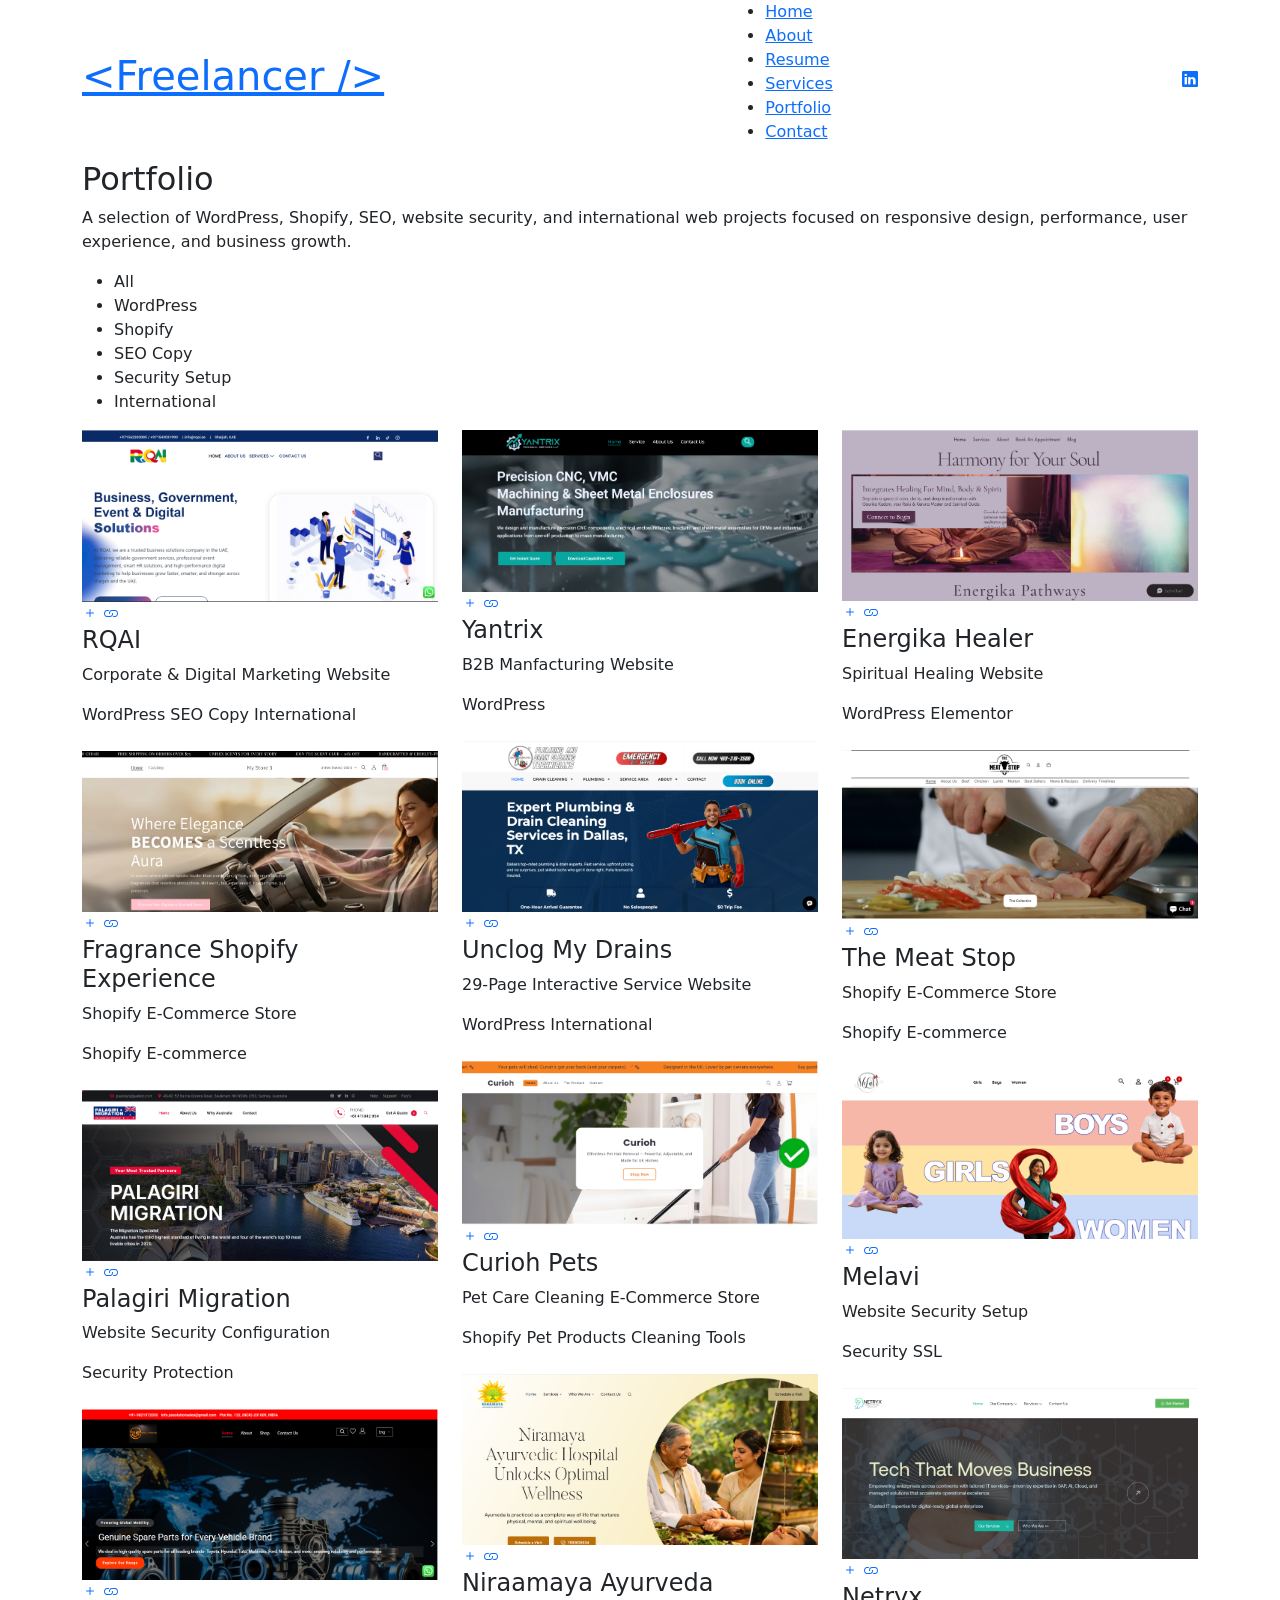
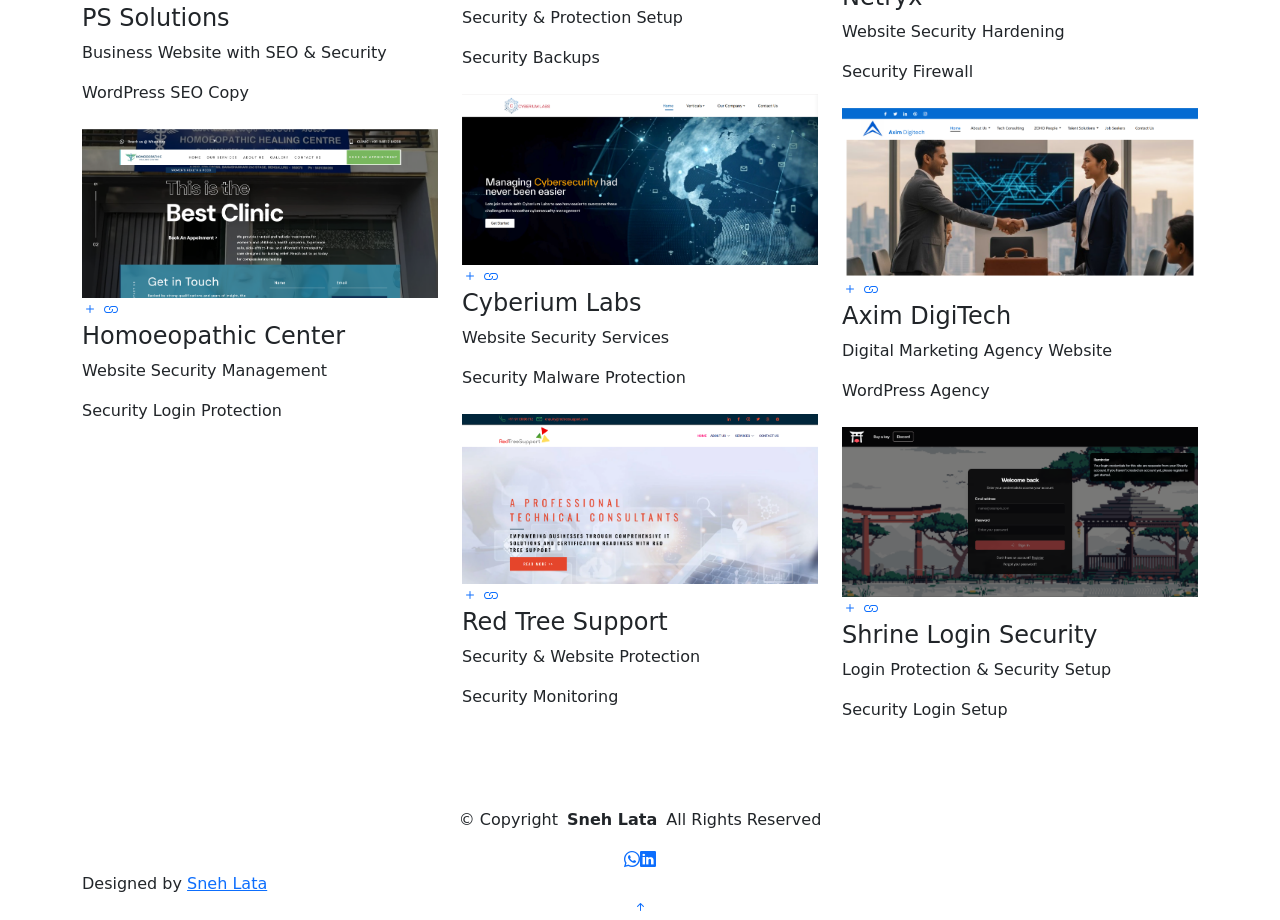
==== portfolio.html @ 59abbbe3 "Update portfolio.html" ====
<!DOCTYPE html>
<html lang="en">


<!-- Mirrored from bootstrapmade.com/content/demo/FolioOne/portfolio.html by HTTrack Website Copier/3.x [XR&CO'2014], Sat, 21 Mar 2026 08:17:39 GMT -->

<head>
  <meta charset="utf-8">
  <meta content="width=device-width, initial-scale=1.0" name="viewport">
  <title>Sneh Lata | Freelancer Web Developer Portfolio</title>
  <meta name="description" content="">
  <meta name="keywords" content="">

  <meta name="robots" content="noindex, nofollow">

  <!-- Favicons -->
  <link href="assets/img/profile/profile.jpeg" rel="icon">
  <link href="assets/img/profile/profile.jpeg" rel="apple-touch-icon">

  <!-- Fonts -->
  <link href="https://fonts.googleapis.com/" rel="preconnect">
  <link href="https://fonts.gstatic.com/" rel="preconnect" crossorigin>
  <link
    href="https://fonts.googleapis.com/css2?family=Roboto:ital,wght@0,100;0,300;0,400;0,500;0,700;0,900;1,100;1,300;1,400;1,500;1,700;1,900&amp;family=Poppins:ital,wght@0,100;0,200;0,300;0,400;0,500;0,600;0,700;0,800;0,900;1,100;1,200;1,300;1,400;1,500;1,600;1,700;1,800;1,900&amp;family=Raleway:ital,wght@0,100;0,200;0,300;0,400;0,500;0,600;0,700;0,800;0,900;1,100;1,200;1,300;1,400;1,500;1,600;1,700;1,800;1,900&amp;display=swap"
    rel="stylesheet">

  <!-- Vendor CSS Files -->
  <link href="./vendors/bootstrap/css/bootstrap.min.css" rel="stylesheet">
  <link href="./vendors/bootstrap-icons/bootstrap-icons.css" rel="stylesheet">
  <link href="./vendors/aos/aos.css" rel="stylesheet">
  <link href="./vendors/swiper/swiper-bundle.min.css" rel="stylesheet">
  <link href="./vendors/glightbox/css/glightbox.min.css" rel="stylesheet">

  <!-- Main CSS File -->
  <link href="assets/css/main.css" rel="stylesheet">

</head>

<body class="portfolio-page">

  <header id="header" class="header d-flex align-items-center light-background sticky-top">
    <div class="container position-relative d-flex align-items-center justify-content-between">

      <a href="#" class="logo d-flex align-items-center me-auto me-xl-0">

        <h1 class="sitename">&lt;Freelancer /&gt;</h1>
      </a>

      <nav id="navmenu" class="navmenu">
        <ul>
          <li><a href="index.html" class="active">Home</a></li>
          <li><a href="about.html">About</a></li>
          <li><a href="resume.html">Resume</a></li>
          <li><a href="services.html">Services</a></li>
          <li><a href="portfolio.html">Portfolio</a></li>

          <li><a href="contact.html">Contact</a></li>
        </ul>
        <i class="mobile-nav-toggle d-xl-none bi bi-list"></i>
      </nav>

      <div class="header-social-links">

        <a href="https://www.linkedin.com/in/sneh-lata959/" target="_blank" class="linkedin"><i
            class="bi bi-linkedin"></i></a>
      </div>

    </div>
  </header>

  <main class="main">

    <!-- Portfolio Section -->
    <section id="portfolio" class="portfolio section">

      <!-- Section Title -->
      <div class="container section-title" data-aos="fade-up">
        <h2>Portfolio</h2>
        <p>A selection of WordPress, Shopify, SEO, website security, and international web projects focused on
          responsive design, performance, user experience, and business growth.</p>
      </div><!-- End Section Title -->

      <div class="container" data-aos="fade-up" data-aos-delay="100">

        <div class="isotope-layout" data-default-filter="*" data-layout="masonry" data-sort="original-order">
          <ul class="portfolio-filters isotope-filters" data-aos="fade-up" data-aos-delay="200">
            <li data-filter="*" class="filter-active">All</li>
            <li data-filter=".filter-wordpress">WordPress</li>
            <li data-filter=".filter-shopify">Shopify</li>
            <li data-filter=".filter-seo">SEO Copy</li>
            <li data-filter=".filter-security">Security Setup</li>
            <li data-filter=".filter-international">International</li>
          </ul><!-- End Portfolio Filters -->

          <div class="row gy-4 isotope-container" data-aos="fade-up" data-aos-delay="300">

            <div class="col-lg-4 col-md-6 portfolio-item isotope-item filter-wordpress filter-seo filter-international">
              <div class="portfolio-card">
                <div class="portfolio-img">
                  <img src="./assets/img/portfolio/rqai.png" alt="RQAI Website" class="img-fluid">
                  <div class="portfolio-overlay">
                    <a href="./assets/img/portfolio/rqai.png" class="glightbox portfolio-lightbox"><i
                        class="bi bi-plus"></i></a>
                    <a href="https://rqai.ae" target="_blank" class="portfolio-details-link"><i
                        class="bi bi-link"></i></a>
                  </div>
                </div>
                <div class="portfolio-info">
                  <h4>RQAI</h4>
                  <p>Corporate & Digital Marketing Website</p>
                  <div class="portfolio-tags">
                    <span>WordPress</span>
                    <span>SEO Copy</span>
                    <span>International</span>
                  </div>
                </div>
              </div>
            </div>

           <div class="col-lg-4 col-md-6 portfolio-item isotope-item filter-wordpress">
              <div class="portfolio-card">
                <div class="portfolio-img">
                  <img src="./assets/img/portfolio/Yantrix.png" alt="Yantrix Website" class="img-fluid">
                  <div class="portfolio-overlay">
                    <a href="./assets/img/portfolio/Yantrix.png" class="glightbox portfolio-lightbox"><i
                        class="bi bi-plus"></i></a>
                    <a href="https://yantrix.net.in" target="_blank" class="portfolio-details-link"><i
                        class="bi bi-link"></i></a>
                  </div>
                </div>
                <div class="portfolio-info">
                  <h4>Yantrix</h4>
                  <p>B2B Manfacturing Website</p>
                  <div class="portfolio-tags">
                    <span>WordPress</span>
                  
                  </div>
                </div>
              </div>
            </div>

      

           

            

            <div class="col-lg-4 col-md-6 portfolio-item isotope-item filter-wordpress">
              <div class="portfolio-card">
                <div class="portfolio-img">
                  <img src="./assets/img/portfolio/energikahealer.png" alt="Energika Healer Website" class="img-fluid">
                  <div class="portfolio-overlay">
                    <a href="./assets/img/portfolio/energikahealer.png" class="glightbox portfolio-lightbox"><i
                        class="bi bi-plus"></i></a>
                    <a href="https://energikahealer.com" target="_blank" class="portfolio-details-link"><i
                        class="bi bi-link"></i></a>
                  </div>
                </div>
                <div class="portfolio-info">
                  <h4>Energika Healer</h4>
                  <p>Spiritual Healing Website</p>
                  <div class="portfolio-tags">
                    <span>WordPress</span>
                    <span>Elementor</span>
                  </div>
                </div>
              </div>
            </div>

                  <div class="col-lg-4 col-md-6 portfolio-item isotope-item filter-wordpress">
              <div class="portfolio-card">
                <div class="portfolio-img">
                  <img src="./assets/img/portfolio/unclogmydrains.png" alt="Unclog My Drains Website" class="img-fluid">
                  <div class="portfolio-overlay">
                    <a href="./assets/img/portfolio/unclogmydrains.png" class="glightbox portfolio-lightbox"><i
                        class="bi bi-plus"></i></a>
                    <a href="https://unclogmydrains.com" target="_blank" class="portfolio-details-link"><i
                        class="bi bi-link"></i></a>
                  </div>
                </div>
                <div class="portfolio-info">
                  <h4>Unclog My Drains</h4>
                  <p>29-Page Interactive Service Website</p>
                  <div class="portfolio-tags">
                    <span>WordPress</span>
                    <span>International</span>
                  </div>
                </div>
              </div>
            </div>

            <div class="col-lg-4 col-md-6 portfolio-item isotope-item filter-shopify">
              <div class="portfolio-card">
                <div class="portfolio-img">
                  <img src="./assets/img/portfolio/themeatstop.png" alt="The Meat Stop Shopify Store" class="img-fluid">
                  <div class="portfolio-overlay">
                    <a href="./assets/img/portfolio/themeatstop.png" class="glightbox portfolio-lightbox"><i
                        class="bi bi-plus"></i></a>
                    <a href="https://www.themeatstop.co.uk/" target="_blank" class="portfolio-details-link"><i
                        class="bi bi-link"></i></a>
                  </div>
                </div>
                <div class="portfolio-info">
                  <h4>The Meat Stop</h4>
                  <p>Shopify E-Commerce Store</p>
                  <div class="portfolio-tags">
                    <span>Shopify</span>
                    <span>E-commerce</span>
                  </div>
                </div>
              </div>
            </div>

            
            <div class="col-lg-4 col-md-6 portfolio-item isotope-item filter-shopify">
              <div class="portfolio-card">
                <div class="portfolio-img">
                  <img src="./assets/img/portfolio/Screenshot 2026-05-10 154050.png" alt="Fragrance Shopify Experience" class="img-fluid">
                  <div class="portfolio-overlay">
                    <a href="./assets/img/portfolio/Screenshot 2026-05-10 154050.png" class="glightbox portfolio-lightbox"><i
                        class="bi bi-plus"></i></a>
                    <a href="air-freshener-shopify.html" class="portfolio-details-link"><i
                        class="bi bi-link"></i></a>
                  </div>
                </div>
                <div class="portfolio-info">
                  <h4>Fragrance Shopify Experience</h4>
                  <p>Shopify E-Commerce Store</p>
                  <div class="portfolio-tags">
                    <span>Shopify</span>
                    <span>E-commerce</span>
                  </div>
                </div>
              </div>
            </div>
            <div class="col-lg-4 col-md-6 portfolio-item isotope-item filter-shopify">
              <div class="portfolio-card">
                <div class="portfolio-img">
                  <img src="./assets/img/portfolio/curiohpets.png" alt="The Meat Stop Shopify Store" class="img-fluid">
                  <div class="portfolio-overlay">
                    <a href="./assets/img/portfolio/curiohpets.png" class="glightbox portfolio-lightbox"><i
                        class="bi bi-plus"></i></a>
                    <a href="https://curiohpets.com/" target="_blank" class="portfolio-details-link"><i
                        class="bi bi-link"></i></a>
                  </div>
                </div>
                <div class="portfolio-info">
                  <h4>Curioh Pets</h4>
                  <p>Pet Care Cleaning E-Commerce Store</p>
                  <div class="portfolio-tags">
                    <span>Shopify</span>
                    <span>Pet Products</span>
                    <span>Cleaning Tools</span>
                  </div>
                </div>
              </div>
            </div>

            <div class="col-lg-4 col-md-6 portfolio-item isotope-item filter-security">
              <div class="portfolio-card">
                <div class="portfolio-img">
                  <img src="./assets/img/portfolio/melavi.png" alt="Melavi Security Setup" class="img-fluid">
                  <div class="portfolio-overlay">
                    <a href="./assets/img/portfolio/melavi.png" class="glightbox portfolio-lightbox"><i
                        class="bi bi-plus"></i></a>
                    <a href="https://melavi.in" target="_blank" class="portfolio-details-link"><i
                        class="bi bi-link"></i></a>
                  </div>
                </div>
                <div class="portfolio-info">
                  <h4>Melavi</h4>
                  <p>Website Security Setup</p>
                  <div class="portfolio-tags">
                    <span>Security</span>
                    <span>SSL</span>
                  </div>
                </div>
              </div>
            </div>

            <div class="col-lg-4 col-md-6 portfolio-item isotope-item filter-security">
              <div class="portfolio-card">
                <div class="portfolio-img">
                  <img src="./assets/img/portfolio/palagirimigration.png" alt="Palagiri Migration Security Setup"
                    class="img-fluid">
                  <div class="portfolio-overlay">
                    <a href="./assets/img/portfolio/palagirimigration.png" class="glightbox portfolio-lightbox"><i
                        class="bi bi-plus"></i></a>
                    <a href="https://palagirimigration.com" target="_blank" class="portfolio-details-link"><i
                        class="bi bi-link"></i></a>
                  </div>
                </div>
                <div class="portfolio-info">
                  <h4>Palagiri Migration</h4>
                  <p>Website Security Configuration</p>
                  <div class="portfolio-tags">
                    <span>Security</span>
                    <span>Protection</span>
                  </div>
                </div>
              </div>
            </div>

            <div class="col-lg-4 col-md-6 portfolio-item isotope-item filter-security">
              <div class="portfolio-card">
                <div class="portfolio-img">
                  <img src="./assets/img/portfolio/niraamayaayurveda.png" alt="Niraamaya Ayurveda Security Setup"
                    class="img-fluid">
                  <div class="portfolio-overlay">
                    <a href="./assets/img/portfolio/niraamayaayurveda.png" class="glightbox portfolio-lightbox"><i
                        class="bi bi-plus"></i></a>
                    <a href="https://niraamayaayurveda.com" target="_blank" class="portfolio-details-link"><i
                        class="bi bi-link"></i></a>
                  </div>
                </div>
                <div class="portfolio-info">
                  <h4>Niraamaya Ayurveda</h4>
                  <p>Security & Protection Setup</p>
                  <div class="portfolio-tags">
                    <span>Security</span>
                    <span>Backups</span>
                  </div>
                </div>
              </div>
            </div>

            <div class="col-lg-4 col-md-6 portfolio-item isotope-item filter-security">
              <div class="portfolio-card">
                <div class="portfolio-img">
                  <img src="./assets/img/portfolio/netryx.png" alt="Netryx Security Setup" class="img-fluid">
                  <div class="portfolio-overlay">
                    <a href="./assets/img/portfolio/netryx.png" class="glightbox portfolio-lightbox"><i
                        class="bi bi-plus"></i></a>
                    <a href="https://netryx.io" target="_blank" class="portfolio-details-link"><i
                        class="bi bi-link"></i></a>
                  </div>
                </div>
                <div class="portfolio-info">
                  <h4>Netryx</h4>
                  <p>Website Security Hardening</p>
                  <div class="portfolio-tags">
                    <span>Security</span>
                    <span>Firewall</span>
                  </div>
                </div>
              </div>
            </div>

             <div class="col-lg-4 col-md-6 portfolio-item isotope-item filter-wordpress filter-seo">
              <div class="portfolio-card">
                <div class="portfolio-img">
                  <img src="./assets/img/portfolio/pssolutionsss.png" alt="PS Solutions Website" class="img-fluid">
                  <div class="portfolio-overlay">
                    <a href="./assets/img/portfolio/pssolutionsss.png" class="glightbox portfolio-lightbox"><i
                        class="bi bi-plus"></i></a>
                    <a href="https://pssolutionsss.com" target="_blank" class="portfolio-details-link"><i
                        class="bi bi-link"></i></a>
                  </div>
                </div>
                <div class="portfolio-info">
                  <h4>PS Solutions</h4>
                  <p>Business Website with SEO & Security</p>
                  <div class="portfolio-tags">
                    <span>WordPress</span>
                    <span>SEO Copy</span>
                  </div>
                </div>
              </div>
            </div>

            <div class="col-lg-4 col-md-6 portfolio-item isotope-item filter-security">
              <div class="portfolio-card">
                <div class="portfolio-img">
                  <img src="./assets/img/portfolio/cyberiumlabs.png" alt="Cyberium Labs Security Setup"
                    class="img-fluid">
                  <div class="portfolio-overlay">
                    <a href="./assets/img/portfolio/cyberiumlabs.png" class="glightbox portfolio-lightbox"><i
                        class="bi bi-plus"></i></a>
                    <a href="https://cyberiumlabs.com" target="_blank" class="portfolio-details-link"><i
                        class="bi bi-link"></i></a>
                  </div>
                </div>
                <div class="portfolio-info">
                  <h4>Cyberium Labs</h4>
                  <p>Website Security Services</p>
                  <div class="portfolio-tags">
                    <span>Security</span>
                    <span>Malware Protection</span>
                  </div>
                </div>
              </div>
            </div>

            <div class="col-lg-4 col-md-6 portfolio-item isotope-item filter-wordpress">
              <div class="portfolio-card">
                <div class="portfolio-img">
                  <img src="./assets/img/portfolio/aximdigitech.png" alt="Axim DigiTech Website" class="img-fluid">
                  <div class="portfolio-overlay">
                    <a href="./assets/img/portfolio/aximdigitech.png" class="glightbox portfolio-lightbox"><i
                        class="bi bi-plus"></i></a>
                    <a href="https://aximdigitech.com" target="_blank" class="portfolio-details-link"><i
                        class="bi bi-link"></i></a>
                  </div>
                </div>
                <div class="portfolio-info">
                  <h4>Axim DigiTech</h4>
                  <p>Digital Marketing Agency Website</p>
                  <div class="portfolio-tags">
                    <span>WordPress</span>
                    <span>Agency</span>
                  </div>
                </div>
              </div>
            </div>

            <div class="col-lg-4 col-md-6 portfolio-item isotope-item filter-security">
              <div class="portfolio-card">
                <div class="portfolio-img">
                  <img src="./assets/img/portfolio/homoeopathiccenter.png" alt="Homoeopathic Center Security Setup"
                    class="img-fluid">
                  <div class="portfolio-overlay">
                    <a href="./assets/img/portfolio/homoeopathiccenter.png" class="glightbox portfolio-lightbox"><i
                        class="bi bi-plus"></i></a>
                    <a href="https://homoeopathiccenter.com" target="_blank" class="portfolio-details-link"><i
                        class="bi bi-link"></i></a>
                  </div>
                </div>
                <div class="portfolio-info">
                  <h4>Homoeopathic Center</h4>
                  <p>Website Security Management</p>
                  <div class="portfolio-tags">
                    <span>Security</span>
                    <span>Login Protection</span>
                  </div>
                </div>
              </div>
            </div>

            <div class="col-lg-4 col-md-6 portfolio-item isotope-item filter-security">
              <div class="portfolio-card">
                <div class="portfolio-img">
                  <img src="./assets/img/portfolio/httpsredtreesupport.png" alt="Red Tree Support Security Setup"
                    class="img-fluid">
                  <div class="portfolio-overlay">
                    <a href="./assets/img/portfolio/httpsredtreesupport.png" class="glightbox portfolio-lightbox"><i
                        class="bi bi-plus"></i></a>
                    <a href="https://redtreesupport.com" target="_blank" class="portfolio-details-link"><i
                        class="bi bi-link"></i></a>
                  </div>
                </div>
                <div class="portfolio-info">
                  <h4>Red Tree Support</h4>
                  <p>Security & Website Protection</p>
                  <div class="portfolio-tags">
                    <span>Security</span>
                    <span>Monitoring</span>
                  </div>
                </div>
              </div>
            </div>

            <div class="col-lg-4 col-md-6 portfolio-item isotope-item filter-security">
              <div class="portfolio-card">
                <div class="portfolio-img">
                  <img src="./assets/img/portfolio/httpsapp.shrine.iologin.png" alt="Shrine Login Security Project"
                    class="img-fluid">
                  <div class="portfolio-overlay">
                    <a href="./assets/img/portfolio/httpsapp.shrine.iologin.png" class="glightbox portfolio-lightbox"><i
                        class="bi bi-plus"></i></a>
                    <a href="javascript:void(0)" class="portfolio-details-link"><i class="bi bi-link"></i></a>
                  </div>
                </div>
                <div class="portfolio-info">
                  <h4>Shrine Login Security</h4>
                  <p>Login Protection & Security Setup</p>
                  <div class="portfolio-tags">
                    <span>Security</span>
                    <span>Login Setup</span>
                  </div>
                </div>
              </div>
            </div>

          </div><!-- End Portfolio Items Container -->

        </div>

        <div class="text-center mt-5" data-aos="fade-up" data-aos-delay="400">
          <a href="javascript:void(0)" class="btn btn-primary">Featured Client Projects</a>
        </div>

      </div>

    </section><!-- /Portfolio Section -->

  

  </main>

    <!-- Preloader -->
  <div id="preloader"></div> 

  <footer id="footer" class="footer">

    <div class="container">
      <div class="copyright text-center">
        <p>© <span>Copyright</span> <strong class="px-1 sitename">Sneh Lata</strong> <span>All Rights Reserved</span>
        </p>
      </div>

      <div class="social-links d-flex justify-content-center">
        <a href="https://wa.me/917597011821" target="_blank" rel="noopener noreferrer">
          <i class="bi bi-whatsapp"></i>
        </a>
        <a href="https://www.linkedin.com/in/sneh-lata959/" target="_blank"><i class="bi bi-linkedin"></i></a>
      </div>

      <div class="credits">
        Designed by <a href="#">Sneh Lata</a>
      </div>
    </div>

  </footer>

  <!-- Scroll Top -->
  <a href="#" id="scroll-top" class="scroll-top d-flex align-items-center justify-content-center"><i
      class="bi bi-arrow-up-short"></i></a>

  

  <script id="sjg3x2">
    const currentPage = window.location.pathname.split("/").pop();

    const navLinks = document.querySelectorAll("#navmenu ul li a");

    navLinks.forEach(link => {
      const linkPage = link.getAttribute("href");

      if (linkPage === currentPage) {
        link.classList.add("active");
      } else {
        link.classList.remove("active");
      }
    });
  </script>

  <!-- Vendor JS Files -->
  <script src="./vendors/bootstrap/js/bootstrap.bundle.min.js"></script>
  <script src="./vendors/php-email-form/validate.js"></script>
  <script src="./vendors/aos/aos.js"></script>
  <script src="./vendors/typed.js/typed.umd.js"></script>
  <script src="./vendors/waypoints/noframework.waypoints.js"></script>
  <script src="./vendors/purecounter/purecounter_vanilla.js"></script>
  <script src="./vendors/swiper/swiper-bundle.min.js"></script>
  <script src="./vendors/imagesloaded/imagesloaded.pkgd.min.js"></script>
  <script src="./vendors/isotope-layout/isotope.pkgd.min.js"></script>
  <script src="./vendors/glightbox/js/glightbox.min.js"></script>

  <!-- Main JS File -->
  <script src="assets/js/main.js"></script>

  <script defer src="https://static.cloudflareinsights.com/beacon.min.js/v8c78df7c7c0f484497ecbca7046644da1771523124516"
    integrity="sha512-8DS7rgIrAmghBFwoOTujcf6D9rXvH8xm8JQ1Ja01h9QX8EzXldiszufYa4IFfKdLUKTTrnSFXLDkUEOTrZQ8Qg=="
    data-cf-beacon='{"version":"2024.11.0","token":"68c5ca450bae485a842ff76066d69420","server_timing":{"name":{"cfCacheStatus":true,"cfEdge":true,"cfExtPri":true,"cfL4":true,"cfOrigin":true,"cfSpeedBrain":true},"location_startswith":null}}'
    crossorigin="anonymous"></script>
</body>


<!-- Mirrored from bootstrapmade.com/content/demo/FolioOne/portfolio.html by HTTrack Website Copier/3.x [XR&CO'2014], Sat, 21 Mar 2026 08:17:42 GMT -->

</html>
---- assets/css/main.css ----
/**
* Template Name: FolioOne
* Template URL: https://bootstrapmade.com/folioone-bootstrap-portfolio-website-template/
* Updated: Aug 23 2025 with Bootstrap v5.3.7
* Author: BootstrapMade.com
* License: https://bootstrapmade.com/license/
*/

/*--------------------------------------------------------------
# Font & Color Variables
# Help: https://bootstrapmade.com/color-system/
--------------------------------------------------------------*/
/* Fonts */
:root {
  --default-font: "Roboto",  system-ui, -apple-system, "Segoe UI", Roboto, "Helvetica Neue", Arial, "Noto Sans", "Liberation Sans", sans-serif, "Apple Color Emoji", "Segoe UI Emoji", "Segoe UI Symbol", "Noto Color Emoji";
  --heading-font: "Raleway",  sans-serif;
  --nav-font: "Poppins",  sans-serif;
}

/* Global Colors - The following color variables are used throughout the website. Updating them here will change the color scheme of the entire website */
:root { 
  --background-color: #101a20; /* Background color for the entire website, including individual sections */
  --default-color: #e7f2f7; /* Default color used for the majority of the text content across the entire website */
  --heading-color: #ffffff; /* Color for headings, subheadings and title throughout the website */
  --accent-color: #1387c1; /* Accent color that represents your brand on the website. It's used for buttons, links, and other elements that need to stand out */
  --surface-color: #141f26; /* The surface color is used as a background of boxed elements within sections, such as cards, icon boxes, or other elements that require a visual separation from the global background. */
  --contrast-color: #ffffff; /* Contrast color for text, ensuring readability against backgrounds of accent, heading, or default colors. */
}

/* Nav Menu Colors - The following color variables are used specifically for the navigation menu. They are separate from the global colors to allow for more customization options */
:root {
  --nav-color: #ffffff;  /* The default color of the main navmenu links */
  --nav-hover-color: #1387c1; /* Applied to main navmenu links when they are hovered over or active */
  --nav-mobile-background-color: #213642; /* Used as the background color for mobile navigation menu */
  --nav-dropdown-background-color: #051117; /* Used as the background color for dropdown items that appear when hovering over primary navigation items */
  --nav-dropdown-color: #e7f2f7; /* Used for navigation links of the dropdown items in the navigation menu. */
  --nav-dropdown-hover-color: #1387c1; /* Similar to --nav-hover-color, this color is applied to dropdown navigation links when they are hovered over. */
}

/* Color Presets - These classes override global colors when applied to any section or element, providing reuse of the sam color scheme. */

.light-background {
  --background-color: #142027;
  --surface-color: #325264;
}

.dark-background {
  --background-color: #0b1419;
  --default-color: #ffffff;
  --heading-color: #ffffff;
  --surface-color: #252525;
  --contrast-color: #ffffff;
}

/* Smooth scroll */
:root {
  scroll-behavior: smooth;
}

/*--------------------------------------------------------------
# General Styling & Shared Classes
--------------------------------------------------------------*/
body {
  color: var(--default-color);
  background-color: var(--background-color);
  font-family: var(--default-font);
}

a {
  color: var(--accent-color);
  text-decoration: none;
  transition: 0.3s;
}

a:hover {
  color: color-mix(in srgb, var(--accent-color), transparent 25%);
  text-decoration: none;
}

h1,
h2,
h3,
h4,
h5,
h6 {
  color: var(--heading-color);
  font-family: var(--heading-font);
}

/* PHP Email Form Messages
------------------------------*/
.php-email-form .error-message {
  display: none;
  background: #df1529;
  color: #ffffff;
  text-align: left;
  padding: 15px;
  margin-bottom: 24px;
  font-weight: 600;
}

.php-email-form .sent-message {
  display: none;
  color: #ffffff;
  background: #059652;
  text-align: center;
  padding: 15px;
  margin-bottom: 24px;
  font-weight: 600;
}

.php-email-form .loading {
  display: none;
  background: var(--surface-color);
  text-align: center;
  padding: 15px;
  margin-bottom: 24px;
}

.php-email-form .loading:before {
  content: "";
  display: inline-block;
  border-radius: 50%;
  width: 24px;
  height: 24px;
  margin: 0 10px -6px 0;
  border: 3px solid var(--accent-color);
  border-top-color: var(--surface-color);
  animation: php-email-form-loading 1s linear infinite;
}

@keyframes php-email-form-loading {
  0% {
    transform: rotate(0deg);
  }

  100% {
    transform: rotate(360deg);
  }
}

/*--------------------------------------------------------------
# Global Header
--------------------------------------------------------------*/
.header {
  --background-color: rgba(255, 255, 255, 0);
  color: var(--default-color);
  background-color: var(--background-color);
  padding: 15px 0;
  transition: all 0.5s;
  z-index: 997;
  border-bottom: 1px solid color-mix(in srgb, var(--default-color), transparent 92%);
}

.header .logo {
  line-height: 1;
}

.header .logo img {
  max-height: 36px;
  margin-right: 8px;
}

.header .logo h1 {
  font-size: 32px;
  margin: 0;
  font-weight: 400;
  color: var(--heading-color);
}

.header .header-social-links {
  padding-right: 15px;
}

.header .header-social-links a {
  color: color-mix(in srgb, var(--default-color), transparent 40%);
  padding-left: 6px;
  display: inline-block;
  transition: 0.3s;
  font-size: 16px;
}

.header .header-social-links a:hover {
  color: var(--default-color);
}

.header .header-social-links a i {
  line-height: 0px;
}

@media (max-width: 1200px) {
  .header .logo {
    order: 1;
  }

  .header .header-social-links {
    order: 2;
  }

  .header .navmenu {
    order: 3;
  }
}

/* Global Header on Scroll
------------------------------*/
.scrolled .header {
  --background-color: rgba(16, 26, 32, 0.9);
}

/*--------------------------------------------------------------
# Navigation Menu
--------------------------------------------------------------*/
/* Desktop Navigation */
@media (min-width: 1200px) {
  .navmenu {
    padding: 0;
  }

  .navmenu ul {
    margin: 0;
    padding: 0;
    display: flex;
    list-style: none;
    align-items: center;
  }

  .navmenu li {
    position: relative;
  }

  .navmenu>ul>li {
    white-space: nowrap;
    padding: 15px 28px 15px 0;
  }

  .navmenu>ul>li:last-child {
    padding-right: 0;
  }

  .navmenu a,
  .navmenu a:focus {
    color: var(--nav-color);
    font-size: 15px;
    padding: 0 2px;
    font-family: var(--nav-font);
    font-weight: 400;
    display: flex;
    align-items: center;
    justify-content: space-between;
    white-space: nowrap;
    transition: 0.3s;
    position: relative;
  }

  .navmenu a i,
  .navmenu a:focus i {
    font-size: 12px;
    line-height: 0;
    margin-left: 5px;
    transition: 0.3s;
  }

  .navmenu>ul>li>a:before {
    content: "";
    position: absolute;
    height: 2px;
    bottom: -6px;
    left: 0;
    background-color: var(--nav-hover-color);
    visibility: hidden;
    width: 0px;
    transition: all 0.3s ease-in-out 0s;
  }

  .navmenu a:hover:before,
  .navmenu li:hover>a:before,
  .navmenu .active:before {
    visibility: visible;
    width: 25px;
  }

  .navmenu li:hover>a,
  .navmenu .active,
  .navmenu .active:focus {
    color: var(--nav-hover-color);
  }

  .navmenu .dropdown ul {
    margin: 0;
    padding: 10px 0;
    background: var(--nav-dropdown-background-color);
    display: block;
    position: absolute;
    visibility: hidden;
    left: -5px;
    top: 130%;
    opacity: 0;
    transition: 0.3s;
    border-radius: 4px;
    z-index: 99;
    box-shadow: 0px 0px 30px rgba(0, 0, 0, 0.1);
  }

  .navmenu .dropdown ul li {
    min-width: 200px;
  }

  .navmenu .dropdown ul a {
    padding: 10px 20px;
    font-size: 15px;
    text-transform: none;
    color: var(--nav-dropdown-color);
  }

  .navmenu .dropdown ul a i {
    font-size: 12px;
  }

  .navmenu .dropdown ul a:hover,
  .navmenu .dropdown ul .active:hover,
  .navmenu .dropdown ul li:hover>a {
    color: var(--nav-dropdown-hover-color);
  }

  .navmenu .dropdown:hover>ul {
    opacity: 1;
    top: 100%;
    visibility: visible;
  }

  .navmenu .dropdown .dropdown ul {
    top: 0;
    left: -90%;
    visibility: hidden;
  }

  .navmenu .dropdown .dropdown:hover>ul {
    opacity: 1;
    top: 0;
    left: -100%;
    visibility: visible;
  }
}

/* Mobile Navigation */
@media (max-width: 1199px) {
  .mobile-nav-toggle {
    color: var(--nav-color);
    font-size: 28px;
    line-height: 0;
    margin-right: 10px;
    cursor: pointer;
    transition: color 0.3s;
  }

  .navmenu {
    padding: 0;
    z-index: 9997;
  }

  .navmenu ul {
    display: none;
    list-style: none;
    position: absolute;
    inset: 60px 20px 20px 20px;
    padding: 10px 0;
    margin: 0;
    border-radius: 6px;
    background-color: var(--nav-mobile-background-color);
    border: 1px solid color-mix(in srgb, var(--default-color), transparent 90%);
    box-shadow: none;
    overflow-y: auto;
    transition: 0.3s;
    z-index: 9998;
  }

  .navmenu a,
  .navmenu a:focus {
    color: var(--nav-dropdown-color);
    padding: 10px 20px;
    font-family: var(--nav-font);
    font-size: 17px;
    font-weight: 500;
    display: flex;
    align-items: center;
    justify-content: space-between;
    white-space: nowrap;
    transition: 0.3s;
  }

  .navmenu a i,
  .navmenu a:focus i {
    font-size: 12px;
    line-height: 0;
    margin-left: 5px;
    width: 30px;
    height: 30px;
    display: flex;
    align-items: center;
    justify-content: center;
    border-radius: 50%;
    transition: 0.3s;
    background-color: color-mix(in srgb, var(--accent-color), transparent 90%);
  }

  .navmenu a i:hover,
  .navmenu a:focus i:hover {
    background-color: var(--accent-color);
    color: var(--contrast-color);
  }

  .navmenu a:hover,
  .navmenu .active,
  .navmenu .active:focus {
    color: var(--nav-dropdown-hover-color);
  }

  .navmenu .active i,
  .navmenu .active:focus i {
    background-color: var(--accent-color);
    color: var(--contrast-color);
    transform: rotate(180deg);
  }

  .navmenu .dropdown ul {
    position: static;
    display: none;
    z-index: 99;
    padding: 10px 0;
    margin: 10px 20px;
    background-color: var(--nav-dropdown-background-color);
    transition: all 0.5s ease-in-out;
  }

  .navmenu .dropdown ul ul {
    background-color: rgba(33, 37, 41, 0.1);
  }

  .navmenu .dropdown>.dropdown-active {
    display: block;
    background-color: rgba(33, 37, 41, 0.03);
  }

  .mobile-nav-active {
    overflow: hidden;
  }

  .mobile-nav-active .mobile-nav-toggle {
    color: #fff;
    position: absolute;
    font-size: 32px;
    top: 15px;
    right: 15px;
    margin-right: 0;
    z-index: 9999;
  }

  .mobile-nav-active .navmenu {
    position: fixed;
    overflow: hidden;
    inset: 0;
    background: rgba(33, 37, 41, 0.8);
    transition: 0.3s;
  }

  .mobile-nav-active .navmenu>ul {
    display: block;
  }
}

/*--------------------------------------------------------------
# Global Footer
--------------------------------------------------------------*/
.footer {
  color: var(--default-color);
  background-color: var(--background-color);
  font-size: 14px;
  padding: 40px 0;
  position: relative;
  border-top: 1px solid color-mix(in srgb, var(--default-color), transparent 92%);
}

.footer .copyright p {
  margin-bottom: 0;
}

.footer .social-links {
  margin-top: 20px;
}

.footer .social-links a {
  display: flex;
  align-items: center;
  justify-content: center;
  width: 40px;
  height: 40px;
  border-radius: 50%;
  border: 1px solid color-mix(in srgb, var(--default-color), transparent 50%);
  font-size: 16px;
  color: color-mix(in srgb, var(--default-color), transparent 50%);
  margin: 0 5px;
  transition: 0.3s;
}

.footer .social-links a:hover {
  color: var(--accent-color);
  border-color: var(--accent-color);
}

.footer .credits {
  margin-top: 10px;
  font-size: 13px;
  text-align: center;
}

/*--------------------------------------------------------------
# Preloader
--------------------------------------------------------------*/
#preloader {
  position: fixed;
  inset: 0;
  z-index: 9999;
  overflow: hidden;
  background-color: var(--background-color);
  transition: all 0.6s ease-out;
  width: 100%;
  height: 100vh;
}

#preloader:before,
#preloader:after {
  content: "";
  position: absolute;
  border: 4px solid var(--accent-color);
  border-radius: 50%;
  animation: animate-preloader 2s cubic-bezier(0, 0.2, 0.8, 1) infinite;
}

#preloader:after {
  animation-delay: -0.5s;
}

@keyframes animate-preloader {
  0% {
    width: 10px;
    height: 10px;
    top: calc(50% - 5px);
    left: calc(50% - 5px);
    opacity: 1;
  }

  100% {
    width: 72px;
    height: 72px;
    top: calc(50% - 36px);
    left: calc(50% - 36px);
    opacity: 0;
  }
}

/*--------------------------------------------------------------
# Scroll Top Button
--------------------------------------------------------------*/
.scroll-top {
  position: fixed;
  visibility: hidden;
  opacity: 0;
  right: 15px;
  bottom: -15px;
  z-index: 99999;
  background-color: var(--accent-color);
  width: 44px;
  height: 44px;
  border-radius: 50px;
  transition: all 0.4s;
}

.scroll-top i {
  font-size: 24px;
  color: var(--contrast-color);
  line-height: 0;
}

.scroll-top:hover {
  background-color: color-mix(in srgb, var(--accent-color), transparent 20%);
  color: var(--contrast-color);
}

.scroll-top.active {
  visibility: visible;
  opacity: 1;
  bottom: 15px;
}

/*--------------------------------------------------------------
# Disable aos animation delay on mobile devices
--------------------------------------------------------------*/
@media screen and (max-width: 768px) {
  [data-aos-delay] {
    transition-delay: 0 !important;
  }
}

/*--------------------------------------------------------------
# Global Page Titles & Breadcrumbs
--------------------------------------------------------------*/
.page-title {
  color: var(--default-color);
  background-color: var(--background-color);
  position: relative;
}

.page-title .heading {
  padding: 80px 0;
  border-top: 1px solid color-mix(in srgb, var(--default-color), transparent 90%);
}

.page-title .heading h1 {
  font-size: 38px;
  font-weight: 700;
}

.page-title nav {
  background-color: color-mix(in srgb, var(--default-color), transparent 96%);
  padding: 20px 0;
}

.page-title nav ol {
  display: flex;
  flex-wrap: wrap;
  list-style: none;
  padding: 0;
  margin: 0;
  font-size: 16px;
  font-weight: 400;
}

.page-title nav ol li+li {
  padding-left: 10px;
}

.page-title nav ol li+li::before {
  content: "/";
  display: inline-block;
  padding-right: 10px;
  color: color-mix(in srgb, var(--default-color), transparent 70%);
}

/*--------------------------------------------------------------
# Global Sections
--------------------------------------------------------------*/
section,
.section {
  color: var(--default-color);
  background-color: var(--background-color);
  padding: 60px 0;
  scroll-margin-top: 100px;
  overflow: clip;
}

@media (max-width: 1199px) {

  section,
  .section {
    scroll-margin-top: 66px;
  }
}

/*--------------------------------------------------------------
# Global Section Titles
--------------------------------------------------------------*/
.section-title {
  text-align: center;
  padding-bottom: 60px;
  position: relative;
}

.section-title h2 {
  font-size: 3.5rem;
  font-weight: 400;
  line-height: 1.2;
  color: var(--heading-color);
  margin-bottom: 1.5rem;
  letter-spacing: -1px;
}

@media (max-width: 768px) {
  .section-title h2 {
    font-size: 2.5rem;
  }
}

.section-title p {
  font-size: 1.125rem;
  line-height: 1.8;
  color: color-mix(in srgb, var(--default-color), transparent 25%);
  max-width: 900px;
  margin: 0 auto;
  text-wrap: balance;
}

/*--------------------------------------------------------------
# Hero Section
--------------------------------------------------------------*/
.hero {
  padding: 80px 0;
  min-height: 100vh;
  display: flex;
  align-items: center;
}

.hero .hero-content h1 {
  font-size: 3.5rem;
  font-weight: 700;
  margin-bottom: 1rem;
  line-height: 1.2;
}

.hero .hero-content h1 .highlight {
  color: var(--accent-color);
  position: relative;
}

.hero .hero-content h1 .highlight::after {
  content: "";
  position: absolute;
  bottom: 0;
  left: 0;
  width: 100%;
  height: 3px;
  background: linear-gradient(90deg, var(--accent-color), color-mix(in srgb, var(--accent-color), transparent 50%));
  border-radius: 2px;
}

@media (max-width: 768px) {
  .hero .hero-content h1 {
    font-size: 2.5rem;
  }
}

.hero .hero-content h2 {
  font-size: 1.5rem;
  font-weight: 400;
  margin-bottom: 2rem;
  color: color-mix(in srgb, var(--default-color), transparent 20%);
}

.hero .hero-content h2 .typed {
  color: var(--accent-color);
  font-weight: 600;
}

@media (max-width: 768px) {
  .hero .hero-content h2 {
    font-size: 1.25rem;
  }
}

.hero .hero-content p {
  font-size: 1.1rem;
  line-height: 1.6;
  margin-bottom: 2.5rem;
  color: color-mix(in srgb, var(--default-color), transparent 30%);
}

.hero .hero-actions {
  display: flex;
  gap: 1rem;
  margin-bottom: 3rem;
}

.hero .hero-actions .btn {
  padding: 12px 30px;
  border-radius: 50px;
  font-weight: 600;
  text-decoration: none;
  transition: all 0.3s ease;
  border: 2px solid;
}

.hero .hero-actions .btn.btn-primary {
  background: var(--accent-color);
  color: var(--contrast-color);
  border-color: var(--accent-color);
}

.hero .hero-actions .btn.btn-primary:hover {
  background: color-mix(in srgb, var(--accent-color), black 15%);
  border-color: color-mix(in srgb, var(--accent-color), black 15%);
  transform: translateY(-2px);
}

.hero .hero-actions .btn.btn-outline {
  background: transparent;
  color: var(--accent-color);
  border-color: var(--accent-color);
}

.hero .hero-actions .btn.btn-outline:hover {
  transform: translateY(-2px);
}

@media (max-width: 576px) {
  .hero .hero-actions {
    flex-direction: column;
  }

  .hero .hero-actions .btn {
    text-align: center;
  }
}

.hero .social-links {
  display: flex;
  gap: 1rem;
}

.hero .social-links a {
  width: 45px;
  height: 45px;
  background: var(--surface-color);
  border-radius: 50%;
  display: flex;
  align-items: center;
  justify-content: center;
  color: var(--default-color);
  font-size: 1.2rem;
  transition: all 0.3s ease;
}

.hero .social-links a:hover {
  background: var(--accent-color);
  color: var(--contrast-color);
  transform: translateY(-3px);
  box-shadow: 0 8px 25px color-mix(in srgb, var(--accent-color), transparent 70%);
}

.hero .hero-image {
  position: relative;
}

.hero .hero-image .image-wrapper {
  position: relative;
  max-width: 450px;
  margin: 0 auto;
}

.hero .hero-image .image-wrapper img {
  border-radius: 20px;
  box-shadow: 0 5px 15px color-mix(in srgb, var(--default-color), transparent 95%);
  transition: transform 0.3s ease;
}

.hero .hero-image .image-wrapper img:hover {
  transform: scale(1.02);
}

.hero .hero-image .floating-elements {
  position: absolute;
  top: 0;
  left: 0;
  right: 0;
  bottom: 0;
  pointer-events: none;
}

.hero .hero-image .floating-elements .floating-card {
  position: absolute;
  background: var(--surface-color);
  padding: 15px 20px;
  border-radius: 15px;
  box-shadow: 0 10px 30px color-mix(in srgb, var(--default-color), transparent 90%);
  display: flex;
  align-items: center;
  gap: 10px;
  font-weight: 600;
  animation: float 3s ease-in-out infinite;
}

.hero .hero-image .floating-elements .floating-card i {
  font-size: 1.5rem;
  color: var(--accent-color);
}

.hero .hero-image .floating-elements .floating-card.design {
  top: 10%;
  right: -10%;
  animation-delay: 0s;
}

.hero .hero-image .floating-elements .floating-card.code {
  bottom: 30%;
  left: -15%;
  animation-delay: 1s;
}

.hero .hero-image .floating-elements .floating-card.creativity {
  top: 60%;
  right: -5%;
  animation-delay: 2s;
}

@media (max-width: 992px) {
  .hero .hero-image .floating-elements .floating-card {
    display: none;
  }
}

@keyframes float {

  0%,
  100% {
    transform: translateY(0px);
  }

  50% {
    transform: translateY(-10px);
  }
}

@media (max-width: 992px) {
  .hero .hero-content {
    text-align: center;
    margin-bottom: 3rem;
  }
}

/*--------------------------------------------------------------
# About Section
--------------------------------------------------------------*/
.about .intro-content .eyebrow {
  display: inline-block;
  letter-spacing: 0.12em;
  text-transform: uppercase;
  font-size: 12px;
  color: color-mix(in srgb, var(--default-color), transparent 40%);
  margin-bottom: 16px;
}

.about .intro-content .headline {
  font-family: var(--heading-font);
  font-weight: 300;
  line-height: 1.2;
  font-size: clamp(28px, 4vw, 44px);
  margin: 0 0 24px 0;
}

.about .intro-content .lead {
  font-size: 18px;
  line-height: 1.8;
  color: color-mix(in srgb, var(--default-color), transparent 10%);
  margin-bottom: 24px;
}

.about .intro-content p {
  line-height: 1.8;
  margin-bottom: 24px;
  color: color-mix(in srgb, var(--default-color), transparent 5%);
}

.about .intro-content .cta-group {
  display: flex;
  gap: 24px;
  align-items: center;
  margin-top: 24px;
}

.about .intro-content .cta-group .btn-ghost {
  display: inline-flex;
  align-items: center;
  gap: 8px;
  padding: 12px 18px;
  border-radius: 6px;
  color: var(--accent-color);
  background: color-mix(in srgb, var(--accent-color), transparent 92%);
  border: 1px solid color-mix(in srgb, var(--accent-color), transparent 70%);
  transition: 0.3s ease-in-out;
}

.about .intro-content .cta-group .btn-ghost:hover,
.about .intro-content .cta-group .btn-ghost:focus {
  color: var(--contrast-color);
  background: var(--accent-color);
  border-color: var(--accent-color);
  outline: none;
  box-shadow: 0 0 0 3px color-mix(in srgb, var(--accent-color), transparent 70%);
}

.about .intro-content .cta-group .link-underline {
  display: inline-flex;
  align-items: center;
  gap: 8px;
  position: relative;
  color: var(--accent-color);
  padding-bottom: 4px;
  transition: 0.3s ease-in-out;
}

.about .intro-content .cta-group .link-underline::after {
  content: "";
  position: absolute;
  left: 0;
  right: 0;
  bottom: 0;
  height: 1px;
  background: color-mix(in srgb, var(--accent-color), transparent 40%);
  transform: scaleX(0.4);
  transform-origin: left;
  transition: 0.3s ease-in-out;
}

.about .intro-content .cta-group .link-underline:hover,
.about .intro-content .cta-group .link-underline:focus {
  color: color-mix(in srgb, var(--accent-color), transparent 10%);
  outline: none;
}

.about .intro-content .cta-group .link-underline:hover::after,
.about .intro-content .cta-group .link-underline:focus::after {
  transform: scaleX(1);
}

.about .profile-figure {
  margin: 0;
}

.about .profile-figure .profile-photo {
  width: 88%;
  max-width: 440px;
  border-radius: 18px;
  box-shadow: 0 10px 30px color-mix(in srgb, var(--default-color), transparent 92%);
  transform: translateY(0);
  transition: transform 0.3s ease-in-out;
}

.about .profile-figure .profile-caption {
  margin-top: 24px;
  display: flex;
  align-items: center;
  justify-content: center;
}

.about .profile-figure .profile-caption .meta {
  font-size: 14px;
  color: color-mix(in srgb, var(--default-color), transparent 20%);
}

.about .profile-figure .profile-caption .meta .funfact {
  font-size: 13px;
  margin-top: 4px;
  color: color-mix(in srgb, var(--default-color), transparent 35%);
}

.about .profile-figure:hover .profile-photo {
  transform: translateY(-4px);
}

.about .skill-item {
  padding: 24px;
  border-radius: 6px;
  transition: 0.3s ease-in-out;
  background: color-mix(in srgb, var(--surface-color), var(--accent-color) 2%);
  border: 1px solid color-mix(in srgb, var(--default-color), transparent 88%);
  height: 100%;
}

.about .skill-item i {
  font-size: 24px;
  color: var(--accent-color);
  margin-bottom: 16px;
  display: inline-block;
}

.about .skill-item h3 {
  font-size: 16px;
  margin-bottom: 6px;
  font-weight: 500;
}

.about .skill-item p {
  margin: 0;
  font-size: 14px;
  color: color-mix(in srgb, var(--default-color), transparent 25%);
}

.about .skill-item:hover {
  transform: translateY(-3px);
  border-color: color-mix(in srgb, var(--accent-color), transparent 60%);
  box-shadow: 0 10px 30px color-mix(in srgb, var(--default-color), transparent 92%);
}

.about .timeline-item {
  position: relative;
  padding-left: 26px;
}

.about .timeline-item time {
  display: inline-block;
  font-size: 12px;
  letter-spacing: 0.08em;
  text-transform: uppercase;
  color: color-mix(in srgb, var(--default-color), transparent 45%);
  margin-bottom: 6px;
}

.about .timeline-item h4 {
  font-size: 18px;
  font-weight: 400;
  margin: 0 0 6px;
}

.about .timeline-item p {
  font-size: 14px;
  color: color-mix(in srgb, var(--default-color), transparent 25%);
  margin: 0;
}

.about .timeline-item .dot {
  position: absolute;
  left: 0;
  top: 4px;
  width: 10px;
  height: 10px;
  border-radius: 50%;
  background: var(--accent-color);
  box-shadow: 0 0 0 6px color-mix(in srgb, var(--accent-color), transparent 80%);
}

.about .personal-quote {
  padding: 24px 0;
}

.about .personal-quote p {
  font-family: var(--heading-font);
  font-weight: 300;
  font-size: clamp(20px, 3vw, 28px);
  line-height: 1.5;
  color: color-mix(in srgb, var(--default-color), transparent 5%);
  margin: 0 auto;
  max-width: 800px;
}

.about .fact-pill {
  display: flex;
  align-items: center;
  justify-content: center;
  gap: 10px;
  padding: 10px 14px;
  border-radius: 999px;
  border: 1px solid color-mix(in srgb, var(--default-color), transparent 85%);
  background: var(--surface-color);
  color: color-mix(in srgb, var(--default-color), transparent 10%);
  transition: 0.3s ease-in-out;
}

.about .fact-pill i {
  color: var(--accent-color);
}

.about .fact-pill span {
  font-size: 14px;
}

.about .fact-pill:hover {
  transform: translateY(-2px);
  border-color: color-mix(in srgb, var(--accent-color), transparent 60%);
  box-shadow: 0 10px 30px color-mix(in srgb, var(--default-color), transparent 92%);
}

.about .fact-pill:focus-within {
  box-shadow: 0 0 0 3px color-mix(in srgb, var(--accent-color), transparent 70%);
}

@media (max-width: 992px) {
  .about .profile-figure {
    text-align: center !important;
  }

  .about .profile-figure .profile-photo {
    width: 72%;
  }

  .about .intro-content .cta-group {
    flex-wrap: wrap;
  }
}

@media (max-width: 576px) {
  .about .profile-figure .profile-photo {
    width: 100%;
  }
}

/*--------------------------------------------------------------
# Skills Section
--------------------------------------------------------------*/
.skills .skill-box {
  background-color: var(--surface-color);
  padding: 2rem;
  border-radius: 8px;
  box-shadow: 0 0 20px rgba(0, 0, 0, 0.05);
}

.skills .skill-box h3 {
  font-size: 1.2rem;
  margin-bottom: 1rem;
  font-weight: 600;
}

.skills .skill-box p {
  font-size: 0.9rem;
  margin-bottom: 0.8rem;
  opacity: 0.6;
}

.skills .skill-box .progress {
  background-color: color-mix(in srgb, var(--accent-color), transparent 85%);
  border-radius: 50px;
  height: 8px;
  margin-top: 5px;
  overflow: hidden;
}

.skills .skill-box .progress .progress-bar {
  background-color: var(--accent-color);
  height: 100%;
  position: relative;
  border-radius: 50px;
  transition: 0.9s;
  width: 1px;
}

/*--------------------------------------------------------------
# Stats Section
--------------------------------------------------------------*/
.stats .avatars {
  position: relative;
}

.stats .avatars img {
  width: 60px;
  height: 60px;
  border: 3px solid var(--accent-color);
  margin-right: -15px;
  transition: transform 0.3s ease;
}

.stats .avatars img:hover {
  transform: translateY(-5px);
  z-index: 2;
}

.stats .counters h2 {
  color: var(--heading-color);
  font-size: 48px;
  font-weight: 700;
  margin-bottom: 10px;
}

.stats .counters h2 span {
  display: inline-block;
}

.stats .counters p {
  color: var(--default-color);
  font-size: 18px;
  margin: 0;
  opacity: 0.9;
}

@media (max-width: 991px) {
  .stats .row {
    text-align: center;
  }

  .stats .avatars {
    justify-content: center;
    margin-bottom: 40px;
  }

  .stats .counters h2 {
    font-size: 36px;
  }

  .stats .counters p {
    font-size: 16px;
  }

  .stats .counters .col-md-4 {
    margin-bottom: 30px;
  }

  .stats .counters .col-md-4:last-child {
    margin-bottom: 0;
  }
}

@media (max-width: 576px) {
  .stats {
    padding: 60px 0;
  }

  .stats .avatars {
    flex-wrap: wrap;
    justify-content: center;
  }

  .stats .avatars img {
    margin: 0 -8px;
  }
}

/*--------------------------------------------------------------
# Testimonials Section
--------------------------------------------------------------*/
.testimonials .testimonials-carousel,
.testimonials .testimonials-slider {
  overflow: hidden;
}

.testimonials .testimonial-item .testimonial-content {
  border-left: 3px solid var(--accent-color);
  padding-left: 30px;
}

.testimonials .testimonial-item .testimonial-img {
  border-radius: 50%;
  border: 4px solid var(--background-color);
  margin: 0 auto;
}

.testimonials .testimonial-item h3 {
  font-size: 20px;
  font-weight: bold;
  margin: 10px 0 5px 0;
}

.testimonials .testimonial-item h4 {
  font-size: 14px;
  color: color-mix(in srgb, var(--default-color), transparent 40%);
  margin: 0 0 10px 0;
}

.testimonials .testimonial-item .stars i {
  color: #ffc107;
  margin: 0 1px;
}

.testimonials .testimonial-item .quote-icon-left,
.testimonials .testimonial-item .quote-icon-right {
  color: color-mix(in srgb, var(--accent-color), transparent 50%);
  font-size: 26px;
  line-height: 0;
}

.testimonials .testimonial-item .quote-icon-left {
  display: inline-block;
  left: -5px;
  position: relative;
}

.testimonials .testimonial-item .quote-icon-right {
  display: inline-block;
  right: -5px;
  position: relative;
  top: 10px;
  transform: scale(-1, -1);
}

.testimonials .testimonial-item p {
  font-style: italic;
}

.testimonials .swiper-wrapper {
  height: auto;
}

.testimonials .swiper-pagination {
  margin-top: 30px;
  position: relative;
}

.testimonials .swiper-pagination .swiper-pagination-bullet {
  width: 12px;
  height: 12px;
  background-color: color-mix(in srgb, var(--default-color), transparent 85%);
  opacity: 1;
}

.testimonials .swiper-pagination .swiper-pagination-bullet-active {
  background-color: var(--accent-color);
}

/*--------------------------------------------------------------
# Resume Section
--------------------------------------------------------------*/
.resume .resume-item {
  margin-bottom: 3rem;
}

.resume .resume-item .resume-title {
  font-size: 1.75rem;
  font-weight: 700;
  margin-bottom: 1.5rem;
  padding-bottom: 1.5rem;
  position: relative;
  color: var(--heading-color);
}

.resume .resume-item .resume-title::after {
  content: "";
  position: absolute;
  display: block;
  width: 50px;
  height: 3px;
  background: var(--accent-color);
  bottom: 0;
  left: 0;
}

.resume .resume-item .resume-content {
  padding-left: 1.25rem;
  border-left: 2px solid color-mix(in srgb, var(--accent-color), transparent 85%);
}

.resume .resume-item article {
  position: relative;
  margin-bottom: 2.5rem;
}

.resume .resume-item article::before {
  content: "";
  position: absolute;
  width: 16px;
  height: 16px;
  border-radius: 50%;
  left: -1.8rem;
  top: 0.25rem;
  background: var(--background-color);
  border: 2px solid var(--accent-color);
}

.resume .resume-item article h4 {
  font-size: 1.25rem;
  font-weight: 600;
  margin-bottom: 0.5rem;
  color: var(--heading-color);
}

.resume .resume-item article h5 {
  font-size: 1rem;
  background: color-mix(in srgb, var(--accent-color), transparent 92%);
  padding: 0.375rem 0.75rem;
  display: inline-block;
  font-weight: 600;
  margin: 0.5rem 0;
  color: var(--accent-color);
  border-radius: 4px;
}

.resume .resume-item article .institution,
.resume .resume-item article .company {
  font-size: 1rem;
  margin-bottom: 1rem;
  color: color-mix(in srgb, var(--default-color), transparent 25%);
}

.resume .resume-item article p {
  margin-bottom: 1rem;
}

.resume .resume-item article ul {
  padding-left: 1.25rem;
  margin-bottom: 0;
}

.resume .resume-item article ul li {
  padding-bottom: 0.75rem;
  position: relative;
}

.resume .resume-item article ul li:last-child {
  padding-bottom: 0;
}

.resume .skill-item {
  margin-bottom: 2rem;
}

.resume .skill-item h4 {
  font-size: 1rem;
  font-weight: 600;
  margin-bottom: 0.75rem;
  color: var(--heading-color);
}

.resume .skill-item .progress {
  height: 0.75rem;
  background-color: color-mix(in srgb, var(--accent-color), transparent 92%);
  border-radius: 1rem;
  overflow: visible;
}

.resume .skill-item .progress .progress-bar {
  background-color: var(--accent-color);
  position: relative;
  border-radius: 1rem;
  width: 0;
  transition: width 1s ease;
}

.resume .skill-item .progress .progress-bar::after {
  content: attr(aria-valuenow) "%";
  position: absolute;
  right: 0;
  top: -1.75rem;
  font-size: 0.875rem;
  font-weight: 600;
  color: var(--accent-color);
}

@media (max-width: 991.98px) {
  .resume .resume-item {
    margin-bottom: 2rem;
  }
}

@media (max-width: 767.98px) {
  .resume .resume-content {
    padding-left: 1rem !important;
  }

  .resume article::before {
    left: -2rem !important;
  }
}

/*--------------------------------------------------------------
# Services Section
--------------------------------------------------------------*/
.services .service-item {
  display: flex;
  background-color: var(--surface-color);
  border-radius: 12px;
  padding: 2rem;
  height: 100%;
  position: relative;
  overflow: hidden;
  box-shadow: 0 5px 20px rgba(0, 0, 0, 0.03);
  transition: all 0.4s ease;
}

.services .service-item::before {
  content: "";
  position: absolute;
  left: 0;
  top: 0;
  height: 100%;
  width: 4px;
  background-color: var(--accent-color);
  transform: scaleY(0);
  transform-origin: bottom;
  transition: transform 0.4s cubic-bezier(0.65, 0, 0.35, 1);
}

.services .service-item:hover {
  box-shadow: 0 10px 30px rgba(0, 0, 0, 0.08);
  transform: translateY(-5px);
}

.services .service-item:hover::before {
  transform: scaleY(1);
}

.services .service-item:hover .service-icon {
  background-color: var(--accent-color);
  color: var(--contrast-color);
  transform: rotateY(180deg);
}

.services .service-item:hover .service-icon i {
  transform: rotateY(180deg);
}

.services .service-item:hover .service-link i {
  transform: translateX(5px);
}

.services .service-icon {
  flex-shrink: 0;
  width: 70px;
  height: 70px;
  border-radius: 12px;
  background-color: color-mix(in srgb, var(--accent-color), transparent 90%);
  color: var(--accent-color);
  display: flex;
  align-items: center;
  justify-content: center;
  margin-right: 1.5rem;
  transition: all 0.5s ease;
}

.services .service-icon i {
  font-size: 2rem;
  transition: transform 0.5s ease;
}

.services .service-content {
  flex-grow: 1;
}

.services .service-content h3 {
  font-size: 1.4rem;
  margin-bottom: 1rem;
  font-weight: 700;
  color: var(--heading-color);
}

.services .service-content p {
  margin-bottom: 1.25rem;
  color: color-mix(in srgb, var(--default-color), transparent 20%);
}

.services .service-link {
  display: inline-flex;
  align-items: center;
  color: var(--accent-color);
  font-weight: 600;
  text-decoration: none;
  transition: color 0.3s ease;
}

.services .service-link span {
  margin-right: 0.5rem;
}

.services .service-link i {
  transition: transform 0.3s ease;
}

.services .service-link:hover {
  color: color-mix(in srgb, var(--accent-color), transparent 25%);
}

@media (max-width: 767.98px) {
  .services .service-item {
    padding: 1.5rem;
    margin-bottom: 1rem;
  }

  .services .service-icon {
    width: 60px;
    height: 60px;
    margin-right: 1rem;
  }

  .services .service-icon i {
    font-size: 1.5rem;
  }

  .services .service-content h3 {
    font-size: 1.2rem;
    margin-bottom: 0.75rem;
  }

  .services .service-content p {
    margin-bottom: 1rem;
    font-size: 0.95rem;
  }
}

@media (max-width: 575.98px) {
  .services .service-item {
    flex-direction: column;
    text-align: center;
  }

  .services .service-item::before {
    width: 100%;
    height: 4px;
    transform: scaleX(0);
    transform-origin: left;
  }

  .services .service-item:hover::before {
    transform: scaleX(1);
  }

  .services .service-icon {
    margin-right: 0;
    margin-bottom: 1.25rem;
  }

  .services .service-link {
    justify-content: center;
  }
}

/*--------------------------------------------------------------
# Service Details Section
--------------------------------------------------------------*/
.service-details .service-hero {
  margin-bottom: 4rem;
}

.service-details .service-hero .service-meta {
  display: flex;
  align-items: center;
  gap: 1rem;
  margin-bottom: 1.5rem;
}

.service-details .service-hero .service-meta .service-category {
  background: color-mix(in srgb, var(--accent-color), transparent 85%);
  color: var(--accent-color);
  padding: 0.5rem 1rem;
  border-radius: 20px;
  font-size: 0.85rem;
  font-weight: 500;
  letter-spacing: 0.5px;
}

.service-details .service-hero .service-meta .reading-time {
  color: color-mix(in srgb, var(--default-color), transparent 50%);
  font-size: 0.9rem;
  font-weight: 300;
}

.service-details .service-hero h1 {
  font-size: 3.5rem;
  font-weight: 300;
  line-height: 1.2;
  margin-bottom: 1.5rem;
  color: var(--heading-color);
  letter-spacing: -0.02em;
}

.service-details .service-hero .service-description {
  font-size: 1.25rem;
  line-height: 1.7;
  color: color-mix(in srgb, var(--default-color), transparent 25%);
  font-weight: 300;
  margin: 0;
}

.service-details .service-visual {
  margin-bottom: 4rem;
  overflow: hidden;
  border-radius: 4px;
}

.service-details .service-visual img {
  width: 100%;
  height: 400px;
  object-fit: cover;
  transition: transform 0.5s ease;
}

.service-details .service-visual img:hover {
  transform: scale(1.02);
}

.service-details .service-narrative {
  margin-bottom: 5rem;
}

.service-details .service-narrative h3 {
  font-size: 2rem;
  font-weight: 300;
  margin-bottom: 2rem;
  color: var(--heading-color);
  letter-spacing: -0.01em;
}

.service-details .service-narrative p {
  font-size: 1.1rem;
  line-height: 1.8;
  margin-bottom: 2rem;
  color: var(--default-color);
  font-weight: 300;
}

.service-details .benefits-grid {
  display: grid;
  grid-template-columns: repeat(auto-fit, minmax(280px, 1fr));
  gap: 2.5rem;
  margin-top: 3rem;
}

.service-details .benefits-grid .benefit-card {
  text-align: center;
  padding: 0;
}

.service-details .benefits-grid .benefit-card .benefit-icon {
  width: 60px;
  height: 60px;
  background: color-mix(in srgb, var(--accent-color), transparent 90%);
  border-radius: 50%;
  display: flex;
  align-items: center;
  justify-content: center;
  margin: 0 auto 1.5rem;
  transition: all 0.3s ease;
}

.service-details .benefits-grid .benefit-card .benefit-icon i {
  font-size: 1.5rem;
  color: var(--accent-color);
}

.service-details .benefits-grid .benefit-card:hover .benefit-icon {
  background: var(--accent-color);
  transform: translateY(-2px);
}

.service-details .benefits-grid .benefit-card:hover .benefit-icon i {
  color: var(--contrast-color);
}

.service-details .benefits-grid .benefit-card h4 {
  font-size: 1.2rem;
  font-weight: 400;
  margin-bottom: 1rem;
  color: var(--heading-color);
}

.service-details .benefits-grid .benefit-card p {
  font-size: 1rem;
  line-height: 1.6;
  color: color-mix(in srgb, var(--default-color), transparent 30%);
  margin: 0;
}

.service-details .timeline-section {
  margin-bottom: 4rem;
}

.service-details .timeline-section h3 {
  font-size: 2rem;
  font-weight: 300;
  margin-bottom: 3rem;
  color: var(--heading-color);
  letter-spacing: -0.01em;
}

.service-details .timeline-section .timeline {
  position: relative;
}

.service-details .timeline-section .timeline::before {
  content: "";
  position: absolute;
  left: 30px;
  top: 0;
  bottom: 0;
  width: 1px;
  background: color-mix(in srgb, var(--default-color), transparent 85%);
}

.service-details .timeline-section .timeline .timeline-item {
  position: relative;
  padding-left: 80px;
  margin-bottom: 3rem;
}

.service-details .timeline-section .timeline .timeline-item:last-child {
  margin-bottom: 0;
}

.service-details .timeline-section .timeline .timeline-item .timeline-marker {
  position: absolute;
  left: 0;
  top: 0;
  width: 60px;
  height: 60px;
  background: var(--surface-color);
  border: 2px solid color-mix(in srgb, var(--accent-color), transparent 70%);
  border-radius: 50%;
  display: flex;
  align-items: center;
  justify-content: center;
  z-index: 1;
}

.service-details .timeline-section .timeline .timeline-item .timeline-marker span {
  font-size: 1.2rem;
  font-weight: 500;
  color: var(--accent-color);
}

.service-details .timeline-section .timeline .timeline-item .timeline-content h4 {
  font-size: 1.3rem;
  font-weight: 400;
  margin-bottom: 0.75rem;
  color: var(--heading-color);
}

.service-details .timeline-section .timeline .timeline-item .timeline-content p {
  font-size: 1rem;
  line-height: 1.6;
  margin-bottom: 0.5rem;
  color: var(--default-color);
}

.service-details .timeline-section .timeline .timeline-item .timeline-content small {
  color: color-mix(in srgb, var(--default-color), transparent 40%);
  font-size: 0.9rem;
  font-weight: 500;
}

.service-details .service-sidebar {
  padding-left: 2rem;
}

@media (max-width: 992px) {
  .service-details .service-sidebar {
    padding-left: 0;
    margin-top: 4rem;
  }
}

.service-details .overview-card,
.service-details .success-story,
.service-details .consultation-form {
  background: var(--surface-color);
  border-radius: 8px;
  padding: 2.5rem;
  margin-bottom: 2.5rem;
  border: 1px solid color-mix(in srgb, var(--default-color), transparent 93%);
  transition: all 0.3s ease;
}

.service-details .overview-card:hover,
.service-details .success-story:hover,
.service-details .consultation-form:hover {
  border-color: color-mix(in srgb, var(--accent-color), transparent 80%);
}

.service-details .overview-card .overview-header h4 {
  font-size: 1.4rem;
  font-weight: 400;
  margin-bottom: 2rem;
  color: var(--heading-color);
}

.service-details .overview-card .overview-stats {
  display: grid;
  grid-template-columns: repeat(3, 1fr);
  gap: 1.5rem;
  margin-bottom: 2rem;
}

.service-details .overview-card .overview-stats .stat-item {
  text-align: center;
}

.service-details .overview-card .overview-stats .stat-item .stat-number {
  font-size: 2rem;
  font-weight: 300;
  color: var(--accent-color);
  line-height: 1;
  margin-bottom: 0.5rem;
}

.service-details .overview-card .overview-stats .stat-item .stat-label {
  font-size: 0.85rem;
  color: color-mix(in srgb, var(--default-color), transparent 40%);
  font-weight: 500;
  text-transform: uppercase;
  letter-spacing: 0.5px;
}

.service-details .overview-card .overview-details {
  border-top: 1px solid color-mix(in srgb, var(--default-color), transparent 90%);
  padding-top: 1.5rem;
}

.service-details .overview-card .overview-details .detail-row {
  display: flex;
  justify-content: space-between;
  align-items: center;
  margin-bottom: 1rem;
}

.service-details .overview-card .overview-details .detail-row:last-child {
  margin-bottom: 0;
}

.service-details .overview-card .overview-details .detail-row .detail-label {
  font-size: 0.95rem;
  color: color-mix(in srgb, var(--default-color), transparent 30%);
  font-weight: 400;
}

.service-details .overview-card .overview-details .detail-row .detail-value {
  font-size: 0.95rem;
  color: var(--heading-color);
  font-weight: 500;
}

.service-details .success-story .story-quote p {
  font-size: 1.1rem;
  line-height: 1.7;
  color: color-mix(in srgb, var(--default-color), transparent 20%);
  font-style: italic;
  margin-bottom: 2rem;
}

.service-details .success-story .story-author {
  display: flex;
  align-items: center;
  gap: 1rem;
  margin-bottom: 1.5rem;
}

.service-details .success-story .story-author .author-avatar {
  width: 50px;
  height: 50px;
  border-radius: 50%;
  object-fit: cover;
}

.service-details .success-story .story-author .author-details h5 {
  font-size: 1rem;
  font-weight: 500;
  margin-bottom: 0.25rem;
  color: var(--heading-color);
}

.service-details .success-story .story-author .author-details span {
  display: block;
  font-size: 0.9rem;
  color: color-mix(in srgb, var(--default-color), transparent 40%);
  margin-bottom: 0.25rem;
}

.service-details .success-story .story-author .author-details small {
  font-size: 0.8rem;
  color: color-mix(in srgb, var(--default-color), transparent 50%);
}

.service-details .success-story .story-metrics {
  display: grid;
  grid-template-columns: repeat(2, 1fr);
  gap: 1rem;
  padding-top: 1.5rem;
  border-top: 1px solid color-mix(in srgb, var(--default-color), transparent 90%);
}

.service-details .success-story .story-metrics .metric {
  text-align: center;
}

.service-details .success-story .story-metrics .metric .metric-value {
  font-size: 1.5rem;
  font-weight: 500;
  color: var(--accent-color);
  display: block;
  margin-bottom: 0.25rem;
}

.service-details .success-story .story-metrics .metric .metric-label {
  font-size: 0.8rem;
  color: color-mix(in srgb, var(--default-color), transparent 40%);
  text-transform: uppercase;
  letter-spacing: 0.5px;
}

.service-details .consultation-form .form-header {
  margin-bottom: 2rem;
}

.service-details .consultation-form .form-header h4 {
  font-size: 1.4rem;
  font-weight: 400;
  margin-bottom: 0.75rem;
  color: var(--heading-color);
}

.service-details .consultation-form .form-header p {
  font-size: 0.95rem;
  line-height: 1.6;
  color: color-mix(in srgb, var(--default-color), transparent 30%);
  margin: 0;
}

.service-details .consultation-form .form-group {
  margin-bottom: 1.5rem;
}

.service-details .consultation-form .form-input {
  width: 100%;
  padding: 1rem;
  border: 1px solid color-mix(in srgb, var(--default-color), transparent 85%);
  border-radius: 4px;
  font-size: 0.95rem;
  transition: all 0.3s ease;
  background: transparent;
}

.service-details .consultation-form .form-input:focus {
  outline: none;
  border-color: var(--accent-color);
  box-shadow: 0 0 0 3px color-mix(in srgb, var(--accent-color), transparent 90%);
}

.service-details .consultation-form input[type=text],
.service-details .consultation-form input[type=email],
.service-details .consultation-form input[type=tel],
.service-details .consultation-form select,
.service-details .consultation-form textarea {
  color: var(--default-color);
  background-color: var(--surface-color);
  font-size: 14px;
  border-color: color-mix(in srgb, var(--default-color), transparent 80%);
}

.service-details .consultation-form input[type=text]:focus,
.service-details .consultation-form input[type=email]:focus,
.service-details .consultation-form input[type=tel]:focus,
.service-details .consultation-form select:focus,
.service-details .consultation-form textarea:focus {
  border-color: var(--accent-color);
}

.service-details .consultation-form input[type=text]::placeholder,
.service-details .consultation-form input[type=email]::placeholder,
.service-details .consultation-form input[type=tel]::placeholder,
.service-details .consultation-form select::placeholder,
.service-details .consultation-form textarea::placeholder {
  color: color-mix(in srgb, var(--default-color), transparent 70%);
}

.service-details .consultation-form .btn-consultation {
  background: var(--accent-color);
  color: var(--contrast-color);
  border: none;
  padding: 1rem 2rem;
  border-radius: 4px;
  font-size: 0.95rem;
  font-weight: 500;
  width: 100%;
  display: flex;
  align-items: center;
  justify-content: center;
  gap: 0.5rem;
  transition: all 0.3s ease;
  text-transform: none;
}

.service-details .consultation-form .btn-consultation:hover {
  background: color-mix(in srgb, var(--accent-color), transparent 10%);
  transform: translateY(-1px);
}

.service-details .consultation-form .btn-consultation i {
  font-size: 0.9rem;
}

@media (max-width: 768px) {
  .service-details .service-hero h1 {
    font-size: 2.5rem;
  }

  .service-details .service-hero .service-description {
    font-size: 1.1rem;
  }

  .service-details .service-visual img {
    height: 250px;
  }

  .service-details .benefits-grid {
    grid-template-columns: 1fr;
    gap: 2rem;
  }

  .service-details .timeline-section .timeline::before {
    left: 20px;
  }

  .service-details .timeline-section .timeline .timeline-item {
    padding-left: 60px;
  }

  .service-details .timeline-section .timeline .timeline-item .timeline-marker {
    width: 40px;
    height: 40px;
  }

  .service-details .timeline-section .timeline .timeline-item .timeline-marker span {
    font-size: 1rem;
  }

  .service-details .overview-card .overview-stats {
    grid-template-columns: 1fr;
    gap: 1rem;
  }
}

/*--------------------------------------------------------------
# Portfolio Section
--------------------------------------------------------------*/
.portfolio .portfolio-filters {
  display: flex;
  justify-content: center;
  flex-wrap: wrap;
  gap: 10px;
  margin-bottom: 30px;
  padding: 0;
  list-style: none;
}

.portfolio .portfolio-filters li {
  padding: 8px 20px;
  font-size: 0.95rem;
  font-weight: 500;
  border-radius: 30px;
  cursor: pointer;
  transition: all 0.3s ease;
  background-color: color-mix(in srgb, var(--accent-color), transparent 90%);
  color: var(--accent-color);
}

.portfolio .portfolio-filters li:hover {
  background-color: color-mix(in srgb, var(--accent-color), transparent 80%);
}

.portfolio .portfolio-filters li.filter-active {
  background-color: var(--accent-color);
  color: var(--contrast-color);
}

.portfolio .portfolio-card {
  background-color: var(--surface-color);
  border-radius: 10px;
  overflow: hidden;
  box-shadow: 0 5px 15px rgba(0, 0, 0, 0.05);
  margin-bottom: 30px;
  transition: all 0.3s ease;
}

.portfolio .portfolio-card:hover {
  transform: translateY(-10px);
  box-shadow: 0 10px 30px rgba(0, 0, 0, 0.1);
}

.portfolio .portfolio-card:hover .portfolio-img .portfolio-overlay {
  opacity: 1;
}

.portfolio .portfolio-card:hover .portfolio-img img {
  transform: scale(1.1);
}

.portfolio .portfolio-card .portfolio-img {
  position: relative;
  overflow: hidden;
}

.portfolio .portfolio-card .portfolio-img img {
  width: 100%;
  height: auto;
  transition: transform 0.5s ease;
}

.portfolio .portfolio-card .portfolio-img .portfolio-overlay {
  position: absolute;
  top: 0;
  left: 0;
  width: 100%;
  height: 100%;
  background: rgba(0, 0, 0, 0.6);
  display: flex;
  align-items: center;
  justify-content: center;
  gap: 15px;
  opacity: 0;
  transition: all 0.3s ease;
}

.portfolio .portfolio-card .portfolio-img .portfolio-overlay a {
  width: 45px;
  height: 45px;
  background-color: var(--accent-color);
  color: var(--contrast-color);
  border-radius: 50%;
  display: flex;
  align-items: center;
  justify-content: center;
  font-size: 1.2rem;
  transition: all 0.3s ease;
}

.portfolio .portfolio-card .portfolio-img .portfolio-overlay a:hover {
  background-color: color-mix(in srgb, var(--accent-color), #fff 20%);
  transform: translateY(-5px);
}

.portfolio .portfolio-card .portfolio-info {
  padding: 20px;
}

.portfolio .portfolio-card .portfolio-info h4 {
  font-size: 1.2rem;
  font-weight: 700;
  margin-bottom: 5px;
  color: var(--heading-color);
}

.portfolio .portfolio-card .portfolio-info p {
  font-size: 0.9rem;
  color: var(--default-color);
  margin-bottom: 10px;
}

.portfolio .portfolio-card .portfolio-info .portfolio-tags {
  display: flex;
  flex-wrap: wrap;
  gap: 8px;
}

.portfolio .portfolio-card .portfolio-info .portfolio-tags span {
  font-size: 0.8rem;
  padding: 4px 12px;
  border-radius: 20px;
  background-color: color-mix(in srgb, var(--accent-color), transparent 90%);
  color: var(--accent-color);
}

.portfolio .btn-primary {
  background-color: var(--accent-color);
  border-color: var(--accent-color);
  color: var(--contrast-color);
  padding: 12px 30px;
  font-weight: 600;
  border-radius: 5px;
  transition: all 0.3s ease;
}

.portfolio .btn-primary:hover {
  background-color: color-mix(in srgb, var(--accent-color), #000 10%);
  border-color: color-mix(in srgb, var(--accent-color), #000 10%);
  transform: translateY(-3px);
  box-shadow: 0 5px 15px rgba(0, 0, 0, 0.1);
}

/*--------------------------------------------------------------
# Portfolio Details Section
--------------------------------------------------------------*/
.portfolio-details {
  --section-spacing: 2.5rem;
}

.portfolio-details .portfolio-details-media {
  position: relative;
}

.portfolio-details .portfolio-details-media .main-image {
  margin-bottom: 1rem;
  border-radius: 20px;
  overflow: hidden;
  box-shadow: 0 10px 30px rgba(0, 0, 0, 0.08);
}

.portfolio-details .portfolio-details-media .main-image .portfolio-details-slider {
  position: relative;
}

.portfolio-details .portfolio-details-media .main-image .portfolio-details-slider .swiper-wrapper {
  height: auto !important;
}

.portfolio-details .portfolio-details-media .main-image .portfolio-details-slider .swiper-slide img {
  aspect-ratio: 3/2;
  object-fit: cover;
  width: 100%;
}

.portfolio-details .portfolio-details-media .main-image .portfolio-details-slider .swiper-button-next,
.portfolio-details .portfolio-details-media .main-image .portfolio-details-slider .swiper-button-prev {
  background-color: var(--contrast-color);
  width: 40px;
  height: 40px;
  border-radius: 50%;
  transition: all 0.3s ease;
}

.portfolio-details .portfolio-details-media .main-image .portfolio-details-slider .swiper-button-next:after,
.portfolio-details .portfolio-details-media .main-image .portfolio-details-slider .swiper-button-prev:after {
  font-size: 16px;
  color: var(--accent-color);
  font-weight: bold;
}

.portfolio-details .portfolio-details-media .main-image .portfolio-details-slider .swiper-button-next:hover,
.portfolio-details .portfolio-details-media .main-image .portfolio-details-slider .swiper-button-prev:hover {
  background-color: var(--accent-color);
}

.portfolio-details .portfolio-details-media .main-image .portfolio-details-slider .swiper-button-next:hover:after,
.portfolio-details .portfolio-details-media .main-image .portfolio-details-slider .swiper-button-prev:hover:after {
  color: var(--contrast-color);
}

.portfolio-details .portfolio-details-media .thumbnail-grid img {
  height: 80px;
  object-fit: cover;
  border-radius: 8px;
  cursor: pointer;
  transition: all 0.3s ease;
  box-shadow: 0 4px 10px rgba(0, 0, 0, 0.05);
}

.portfolio-details .portfolio-details-media .thumbnail-grid img:hover {
  transform: translateY(-5px);
  box-shadow: 0 8px 15px rgba(0, 0, 0, 0.1);
}

.portfolio-details .portfolio-details-media .tech-stack-badges {
  display: flex;
  flex-wrap: wrap;
  gap: 10px;
  margin-top: 1.5rem;
}

.portfolio-details .portfolio-details-media .tech-stack-badges span {
  display: inline-block;
  padding: 6px 12px;
  font-size: 13px;
  font-weight: 500;
  border-radius: 20px;
  background-color: color-mix(in srgb, var(--heading-color), transparent 85%);
  color: var(--heading-color);
  transition: all 0.3s ease;
}

.portfolio-details .portfolio-details-media .tech-stack-badges span:hover {
  background-color: color-mix(in srgb, var(--heading-color), transparent 70%);
  transform: translateY(-2px);
}

.portfolio-details .portfolio-details-content {
  padding: 0 0 0 2rem;
  height: 100%;
  display: flex;
  flex-direction: column;
}

.portfolio-details .portfolio-details-content .project-meta {
  display: flex;
  flex-wrap: wrap;
  justify-content: space-between;
  margin-bottom: 1.5rem;
}

.portfolio-details .portfolio-details-content .project-meta .badge-wrapper .project-badge {
  display: inline-block;
  padding: 8px 16px;
  background-color: color-mix(in srgb, var(--accent-color), transparent 90%);
  color: var(--accent-color);
  border-radius: 30px;
  font-weight: 600;
  font-size: 14px;
}

.portfolio-details .portfolio-details-content .project-meta .date-client {
  display: flex;
  gap: 1.5rem;
}

.portfolio-details .portfolio-details-content .project-meta .date-client .meta-item {
  display: flex;
  align-items: center;
  font-size: 14px;
  color: color-mix(in srgb, var(--default-color), transparent 30%);
}

.portfolio-details .portfolio-details-content .project-meta .date-client .meta-item i {
  margin-right: 6px;
  color: var(--accent-color);
}

.portfolio-details .portfolio-details-content .project-title {
  font-size: 2.2rem;
  margin-bottom: 1rem;
  font-weight: 700;
  line-height: 1.2;
  color: var(--heading-color);
}

.portfolio-details .portfolio-details-content .project-website {
  display: flex;
  align-items: center;
  margin-bottom: 1.5rem;
}

.portfolio-details .portfolio-details-content .project-website i {
  font-size: 22px;
  color: var(--accent-color);
  margin-right: 8px;
}

.portfolio-details .portfolio-details-content .project-website a {
  font-weight: 500;
  transition: all 0.3s;
}

.portfolio-details .portfolio-details-content .project-website a:hover {
  letter-spacing: 0.5px;
}

.portfolio-details .portfolio-details-content .project-overview {
  margin-bottom: var(--section-spacing);
}

.portfolio-details .portfolio-details-content .project-overview .lead {
  font-size: 1.1rem;
  line-height: 1.7;
  color: color-mix(in srgb, var(--default-color), transparent 15%);
  margin-bottom: 1.5rem;
}

.portfolio-details .portfolio-details-content .project-overview .project-accordion .accordion-item {
  border: none;
  background: none;
  margin-bottom: 10px;
}

.portfolio-details .portfolio-details-content .project-overview .project-accordion .accordion-item .accordion-header .accordion-button {
  padding: 1rem;
  font-weight: 600;
  font-size: 1rem;
  color: var(--heading-color);
  background-color: color-mix(in srgb, var(--surface-color), transparent 70%);
  border-radius: 8px !important;
  box-shadow: none;
}

.portfolio-details .portfolio-details-content .project-overview .project-accordion .accordion-item .accordion-header .accordion-button:not(.collapsed) {
  background-color: var(--surface-color);
  color: var(--accent-color);
  border-bottom-left-radius: 0 !important;
  border-bottom-right-radius: 0 !important;
  box-shadow: 0 4px 10px rgba(0, 0, 0, 0.03);
}

.portfolio-details .portfolio-details-content .project-overview .project-accordion .accordion-item .accordion-header .accordion-button:not(.collapsed) i {
  color: var(--accent-color);
}

.portfolio-details .portfolio-details-content .project-overview .project-accordion .accordion-item .accordion-header .accordion-button::after {
  background-size: 14px;
  width: 14px;
  height: 14px;
}

.portfolio-details .portfolio-details-content .project-overview .project-accordion .accordion-item .accordion-header .accordion-button i {
  font-size: 1.1rem;
}

.portfolio-details .portfolio-details-content .project-overview .project-accordion .accordion-item .accordion-body {
  padding: 1rem;
  background-color: var(--surface-color);
  border-bottom-left-radius: 8px;
  border-bottom-right-radius: 8px;
}

.portfolio-details .portfolio-details-content .project-overview .project-accordion .accordion-item .accordion-body p {
  margin-bottom: 0;
  color: color-mix(in srgb, var(--default-color), transparent 25%);
  line-height: 1.6;
}

.portfolio-details .portfolio-details-content .project-features {
  margin-bottom: var(--section-spacing);
}

.portfolio-details .portfolio-details-content .project-features h3 {
  display: flex;
  align-items: center;
  font-size: 1.25rem;
  margin-bottom: 1.2rem;
}

.portfolio-details .portfolio-details-content .project-features h3 i {
  margin-right: 10px;
  color: var(--accent-color);
  font-size: 1.1em;
}

.portfolio-details .portfolio-details-content .project-features .feature-list {
  list-style: none;
  padding-left: 0;
}

.portfolio-details .portfolio-details-content .project-features .feature-list li {
  display: flex;
  align-items: center;
  padding: 8px 0;
  font-size: 15px;
  color: color-mix(in srgb, var(--default-color), transparent 15%);
}

.portfolio-details .portfolio-details-content .project-features .feature-list li i {
  color: var(--accent-color);
  margin-right: 10px;
  font-size: 1.1em;
}

.portfolio-details .portfolio-details-content .cta-buttons {
  display: flex;
  flex-wrap: wrap;
  gap: 1rem;
  margin-top: auto;
}

.portfolio-details .portfolio-details-content .cta-buttons .btn-view-project {
  padding: 12px 28px;
  background-color: var(--accent-color);
  color: var(--contrast-color);
  border-radius: 30px;
  font-weight: 500;
  transition: all 0.3s ease;
}

.portfolio-details .portfolio-details-content .cta-buttons .btn-view-project:hover {
  background-color: color-mix(in srgb, var(--accent-color), black 15%);
  transform: translateY(-3px);
  box-shadow: 0 8px 15px rgba(0, 0, 0, 0.1);
}

.portfolio-details .portfolio-details-content .cta-buttons .btn-next-project {
  padding: 12px 28px;
  background-color: color-mix(in srgb, var(--heading-color), transparent 90%);
  color: var(--heading-color);
  border-radius: 30px;
  font-weight: 500;
  transition: all 0.3s ease;
  display: flex;
  align-items: center;
  gap: 8px;
}

.portfolio-details .portfolio-details-content .cta-buttons .btn-next-project i {
  transition: transform 0.3s ease;
}

.portfolio-details .portfolio-details-content .cta-buttons .btn-next-project:hover {
  background-color: color-mix(in srgb, var(--heading-color), transparent 80%);
}

.portfolio-details .portfolio-details-content .cta-buttons .btn-next-project:hover i {
  transform: translateX(3px);
}

@media (max-width: 1199.98px) {
  .portfolio-details .portfolio-details-content {
    padding-left: 1rem;
  }
}

@media (max-width: 991.98px) {
  .portfolio-details .portfolio-details-content {
    padding: 2rem 0 0 0;
  }

  .portfolio-details .portfolio-details-content .cta-buttons {
    margin-top: 2rem;
  }
}

@media (max-width: 767.98px) {
  .portfolio-details .project-meta {
    flex-direction: column;
    gap: 1rem;
  }

  .portfolio-details .project-meta .date-client {
    flex-direction: column;
    gap: 0.5rem;
  }

  .portfolio-details .cta-buttons {
    flex-direction: column;
    width: 100%;
  }

  .portfolio-details .cta-buttons a {
    width: 100%;
    text-align: center;
  }
}

/*--------------------------------------------------------------
# Contact Section
--------------------------------------------------------------*/
.contact .info-box {
  background-color: var(--surface-color);
  padding: 3rem;
  border-radius: 1rem;
  height: 100%;
}

.contact .info-box h3 {
  color: var(--contrast-color);
  font-size: 2rem;
  margin-bottom: 1rem;
}

@media (max-width: 767.98px) {
  .contact .info-box h3 {
    font-size: 1.75rem;
  }
}

.contact .info-box p {
  opacity: 0.8;
  margin-bottom: 2rem;
}

.contact .info-box a {
  color: var(--contrast-color);
}

@media (max-width: 992px) {
  .contact .info-box {
    padding: 1.5rem;
  }
}

.contact .info-item {
  display: flex;
  gap: 1.5rem;
  margin-bottom: 2rem;
}

.contact .info-item:last-child {
  margin-bottom: 0;
}

.contact .info-item .icon-box {
  width: 3.5rem;
  height: 3.5rem;
  background-color: var(--surface-color);
  border-radius: 50%;
  display: flex;
  align-items: center;
  justify-content: center;
  flex-shrink: 0;
  transition: 0.3s;
}

.contact .info-item .icon-box i {
  font-size: 1.5rem;
  color: var(--contrast-color);
}

.contact .info-item:hover .icon-box {
  background-color: var(--accent-color);
}

.contact .info-item .content h4 {
  color: var(--contrast-color);
  font-size: 1.25rem;
  margin-bottom: 0.5rem;
  font-weight: 700;
}

.contact .info-item .content p {
  margin-bottom: 0.25rem;
  font-size: 0.95rem;
}

.contact .info-item .content p:last-child {
  margin-bottom: 0;
}

.contact .contact-form {
  background-color: var(--surface-color);
  padding: 3rem;
  border-radius: 1rem;
  height: 100%;
  box-shadow: 0 0 25px rgba(0, 0, 0, 0.05);
}

@media (max-width: 992px) {
  .contact .contact-form {
    padding: 1.5rem;
  }
}

.contact .contact-form h3 {
  font-size: 2rem;
  margin-bottom: 1rem;
}

@media (max-width: 768px) {
  .contact .contact-form h3 {
    font-size: 1.75rem;
  }
}

.contact .contact-form p {
  color: color-mix(in srgb, var(--default-color), transparent 25%);
  margin-bottom: 2rem;
}

.contact .contact-form .form-control,
.contact .contact-form .form-select {
  padding: 0.875rem 1.25rem;
  border-color: color-mix(in srgb, var(--default-color), transparent 90%);
  border-radius: 0.5rem;
  background-color: transparent;
  color: var(--default-color);
}

.contact .contact-form .form-control:focus,
.contact .contact-form .form-select:focus {
  box-shadow: none;
  border-color: var(--accent-color);
}

.contact .contact-form .form-control::placeholder,
.contact .contact-form .form-select::placeholder {
  color: color-mix(in srgb, var(--default-color), transparent 50%);
}

.contact .contact-form .btn {
  background-color: color-mix(in srgb, var(--surface-color), transparent 80%);
  color: var(--contrast-color);
  padding: 1rem 2rem;
  border-radius: 2rem;
  display: inline-flex;
  align-items: center;
  gap: 0.5rem;
  transition: 0.3s;
}

.contact .contact-form .btn i {
  font-size: 1.25rem;
}

.contact .contact-form .btn:hover {
  background-color: color-mix(in srgb, var(--surface-color), transparent 70%);
}

/*--------------------------------------------------------------
# Starter Section Section
--------------------------------------------------------------*/
.starter-section {
  /* Add your styles here */
}
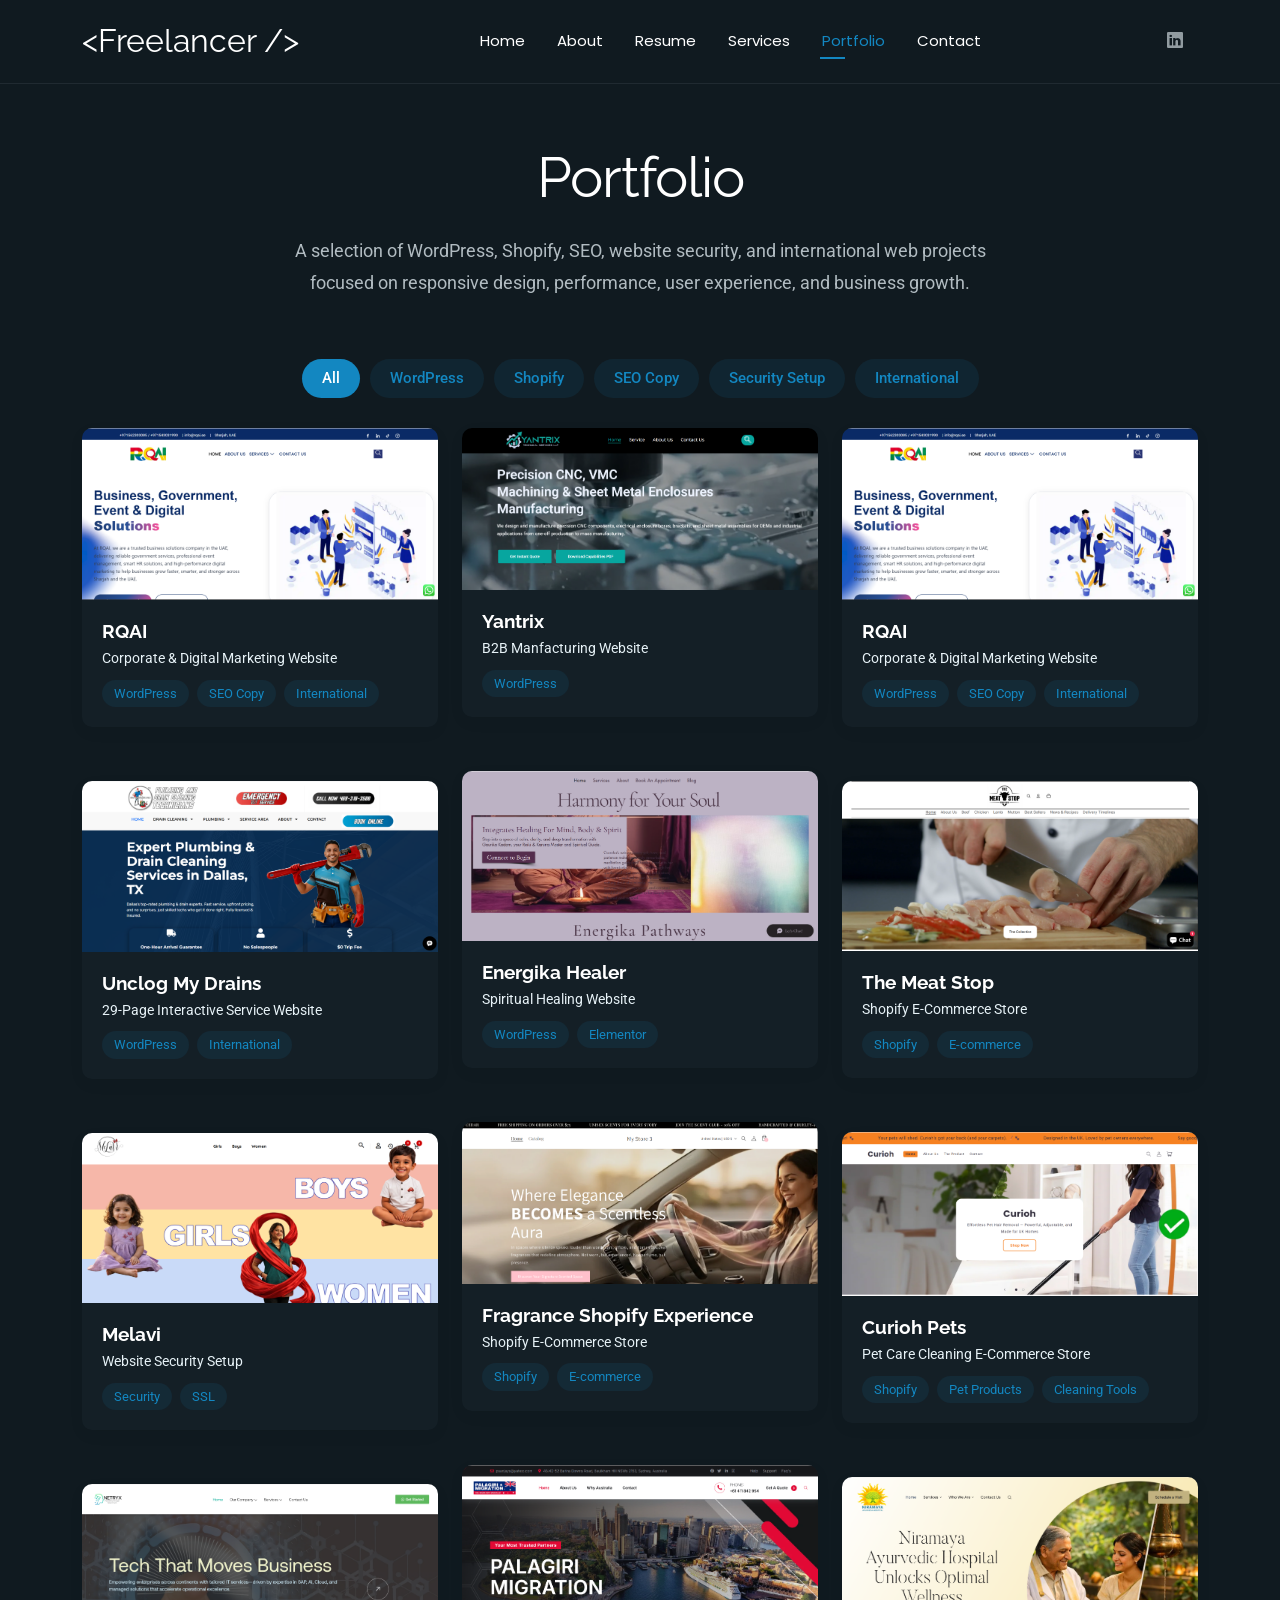
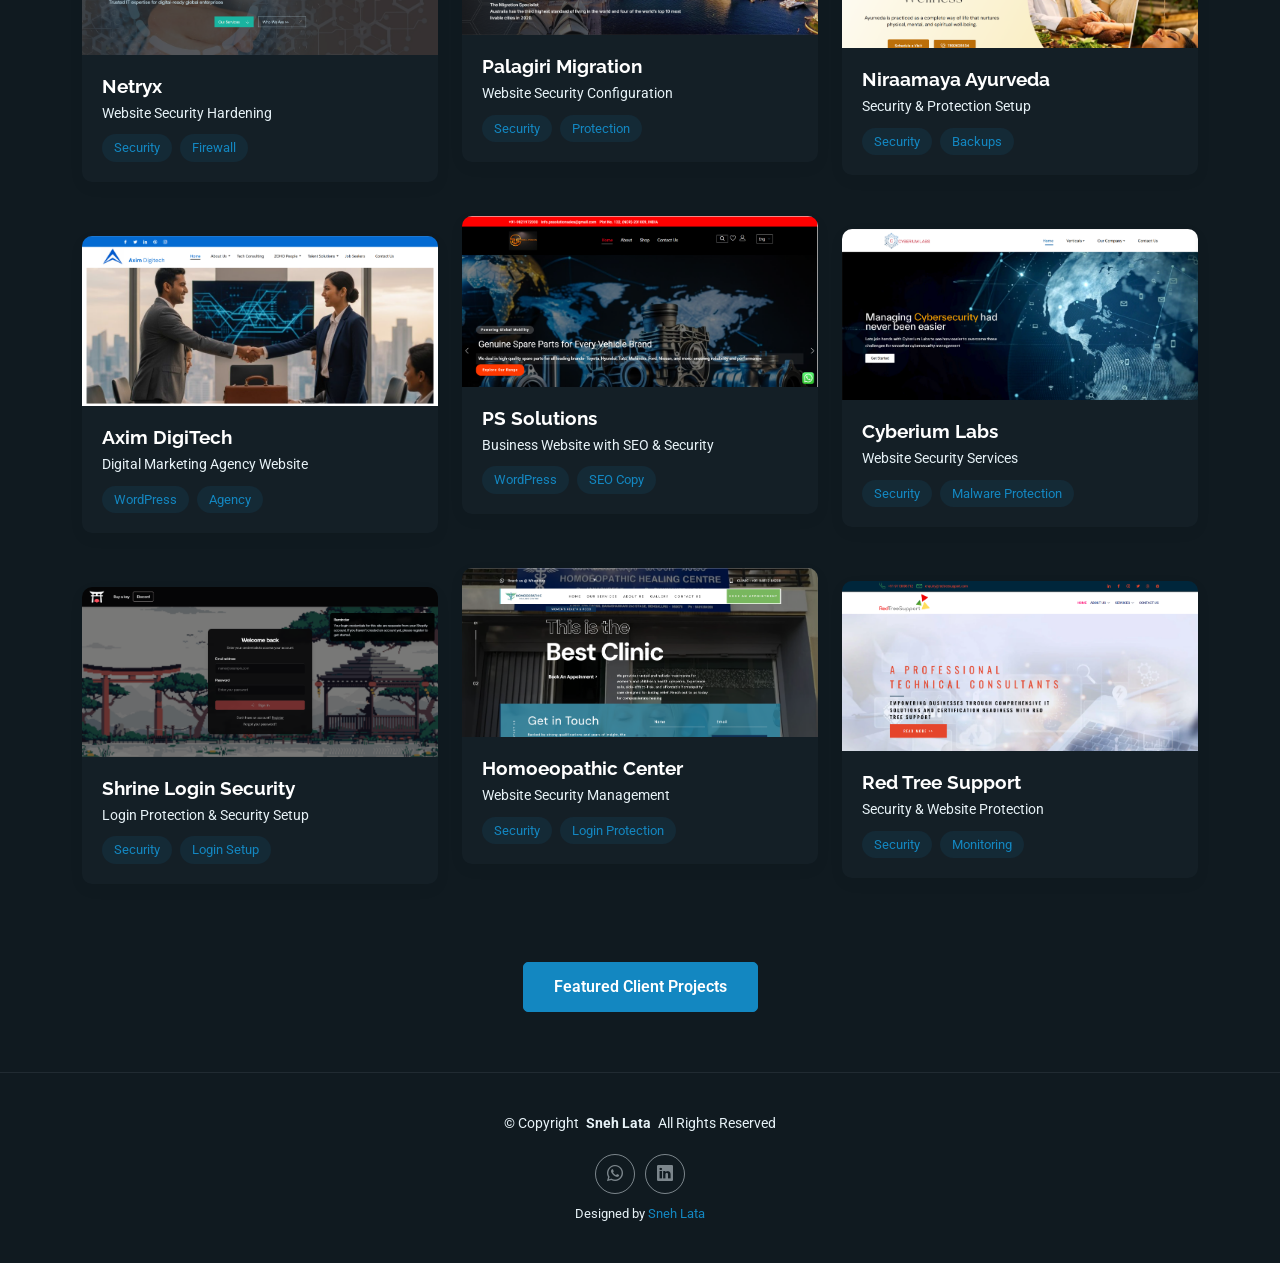
==== commit d7f6e1fc: "Update portfolio.html" ====
--- a/portfolio.html
+++ b/portfolio.html
@@ -140,7 +140,28 @@
             </div>
 
       
-
+   <div class="col-lg-4 col-md-6 portfolio-item isotope-item filter-wordpress filter-seo filter-international">
+              <div class="portfolio-card">
+                <div class="portfolio-img">
+                  <img src="./assets/img/portfolio/rqai.png" alt="RQAI Website" class="img-fluid">
+                  <div class="portfolio-overlay">
+                    <a href="./assets/img/portfolio/rqai.png" class="glightbox portfolio-lightbox"><i
+                        class="bi bi-plus"></i></a>
+                    <a href="https://rqai.ae" target="_blank" class="portfolio-details-link"><i
+                        class="bi bi-link"></i></a>
+                  </div>
+                </div>
+                <div class="portfolio-info">
+                  <h4>RQAI</h4>
+                  <p>Corporate & Digital Marketing Website</p>
+                  <div class="portfolio-tags">
+                    <span>WordPress</span>
+                    <span>SEO Copy</span>
+                    <span>International</span>
+                  </div>
+                </div>
+              </div>
+            </div>
            
 
             
--- a/assets/css/main.css
+++ b/assets/css/main.css
@@ -2694,6 +2694,263 @@
   }
 }
 
+/* ==================================================
+CASE STUDY PAGE
+================================================== */
+
+.case-study-hero {
+  padding: 140px 0 100px;
+  text-align: center;
+}
+
+.case-study-hero .eyebrow {
+  display: inline-block;
+  letter-spacing: 0.14em;
+  text-transform: uppercase;
+  font-size: 12px;
+  margin-bottom: 20px;
+  color: color-mix(in srgb, var(--default-color), transparent 40%);
+}
+
+.case-study-hero h1 {
+  font-size: clamp(48px, 8vw, 90px);
+  line-height: 1.02;
+  font-weight: 700;
+  letter-spacing: -4px;
+  max-width: 1100px;
+  margin: auto auto 30px;
+}
+
+.case-study-hero h1 .highlight {
+  color: var(--accent-color);
+}
+
+.case-study-hero p {
+  max-width: 850px;
+  margin: auto;
+  font-size: 1.15rem;
+  line-height: 1.9;
+  color: color-mix(in srgb, var(--default-color), transparent 25%);
+}
+
+/* ==================================================
+FULL WIDTH IMAGE
+================================================== */
+
+.showcase-image-section {
+  padding-top: 0;
+}
+
+.showcase-image-wrapper {
+  padding: 0 30px;
+}
+
+.showcase-image-wrapper img {
+  width: 100%;
+  border-radius: 28px;
+  display: block;
+  box-shadow: 0 30px 80px rgba(0,0,0,0.12);
+  transition: transform 0.4s ease;
+}
+
+.showcase-image-wrapper img:hover {
+  transform: translateY(-5px);
+}
+
+/* ==================================================
+CONTENT SECTION
+================================================== */
+
+.case-study-content {
+  padding: 120px 0;
+}
+
+.case-study-content .content-block {
+  max-width: 900px;
+  margin: auto;
+  text-align: center;
+}
+
+.case-study-content h2 {
+  font-size: clamp(36px, 6vw, 64px);
+  line-height: 1.08;
+  margin-bottom: 25px;
+  letter-spacing: -2px;
+}
+
+.case-study-content p {
+  font-size: 1.08rem;
+  line-height: 1.9;
+  color: color-mix(in srgb, var(--default-color), transparent 20%);
+}
+
+/* ==================================================
+MEDIA GRID
+================================================== */
+
+.media-showcase {
+  padding: 120px 0;
+}
+
+.media-grid {
+  display: grid;
+  grid-template-columns: 1fr;
+  gap: 28px;
+}
+
+.video-box {
+  overflow: hidden;
+  border-radius: 28px;
+  background: var(--surface-color);
+  width: 100%;
+}
+
+.video-box video {
+  width: 100%;
+  display: block;
+  border-radius: 28px;
+}
+
+
+
+/* ==================================================
+FEATURE GRID
+================================================== */
+
+.feature-grid {
+  display: grid;
+  grid-template-columns: repeat(3, 1fr);
+  gap: 24px;
+  margin-top: 70px;
+}
+
+.feature-card {
+  background: var(--surface-color);
+  border-radius: 24px;
+  padding: 40px 35px;
+  border: 1px solid color-mix(in srgb, var(--default-color), transparent 88%);
+  transition: 0.4s ease;
+}
+
+.feature-card:hover {
+  transform: translateY(-8px);
+  border-color: color-mix(in srgb, var(--accent-color), transparent 60%);
+  box-shadow: 0 25px 60px rgba(0,0,0,0.08);
+}
+
+.feature-card i {
+  font-size: 2rem;
+  color: var(--accent-color);
+  margin-bottom: 20px;
+}
+
+.feature-card h3 {
+  font-size: 1.4rem;
+  margin-bottom: 15px;
+}
+
+.feature-card p {
+  line-height: 1.8;
+  color: color-mix(in srgb, var(--default-color), transparent 25%);
+}
+
+/* ==================================================
+CTA
+================================================== */
+
+.case-cta {
+  text-align: center;
+  padding: 140px 0;
+}
+
+.case-cta h2 {
+  font-size: clamp(40px, 6vw, 72px);
+  line-height: 1.08;
+  margin-bottom: 30px;
+  letter-spacing: -2px;
+}
+
+.case-cta p {
+  max-width: 760px;
+  margin: auto auto 40px;
+  line-height: 1.9;
+  font-size: 1.08rem;
+}
+
+.case-cta .cta-btn {
+  display: inline-flex;
+  align-items: center;
+  justify-content: center;
+  padding: 16px 38px;
+  border-radius: 999px;
+  background: var(--accent-color);
+  color: var(--contrast-color);
+  text-decoration: none;
+  font-weight: 600;
+  transition: 0.3s ease;
+}
+
+.case-cta .cta-btn:hover {
+  transform: translateY(-3px);
+  box-shadow: 0 20px 50px color-mix(in srgb, var(--accent-color), transparent 70%);
+}
+
+/* ==================================================
+RESPONSIVE
+================================================== */
+
+@media (max-width: 991px) {
+
+  .media-grid {
+    grid-template-columns: 1fr;
+  }
+
+  .video-box {
+    min-height: auto;
+  }
+
+  .side-images img {
+    height: auto;
+  }
+
+  .feature-grid {
+    grid-template-columns: 1fr;
+  }
+
+  .showcase-image-wrapper {
+    padding: 0 15px;
+  }
+
+  .case-study-hero {
+    padding-top: 120px;
+  }
+}
+
+/* ==================================================
+MOBILE STACKED IMAGES
+================================================== */
+
+.side-images {
+  display: none;
+}
+
+@media (max-width: 767px) {
+
+  .side-images {
+    display: flex;
+    flex-direction: column;
+    gap: 16px;
+    margin-top: 20px;
+  }
+
+  .side-images img {
+    width: 100%;
+    border-radius: 18px;
+    display: block;
+  }
+
+}
+
 /*--------------------------------------------------------------
 # Contact Section
 --------------------------------------------------------------*/
@@ -2852,4 +3109,4 @@
 --------------------------------------------------------------*/
 .starter-section {
   /* Add your styles here */
-}+}
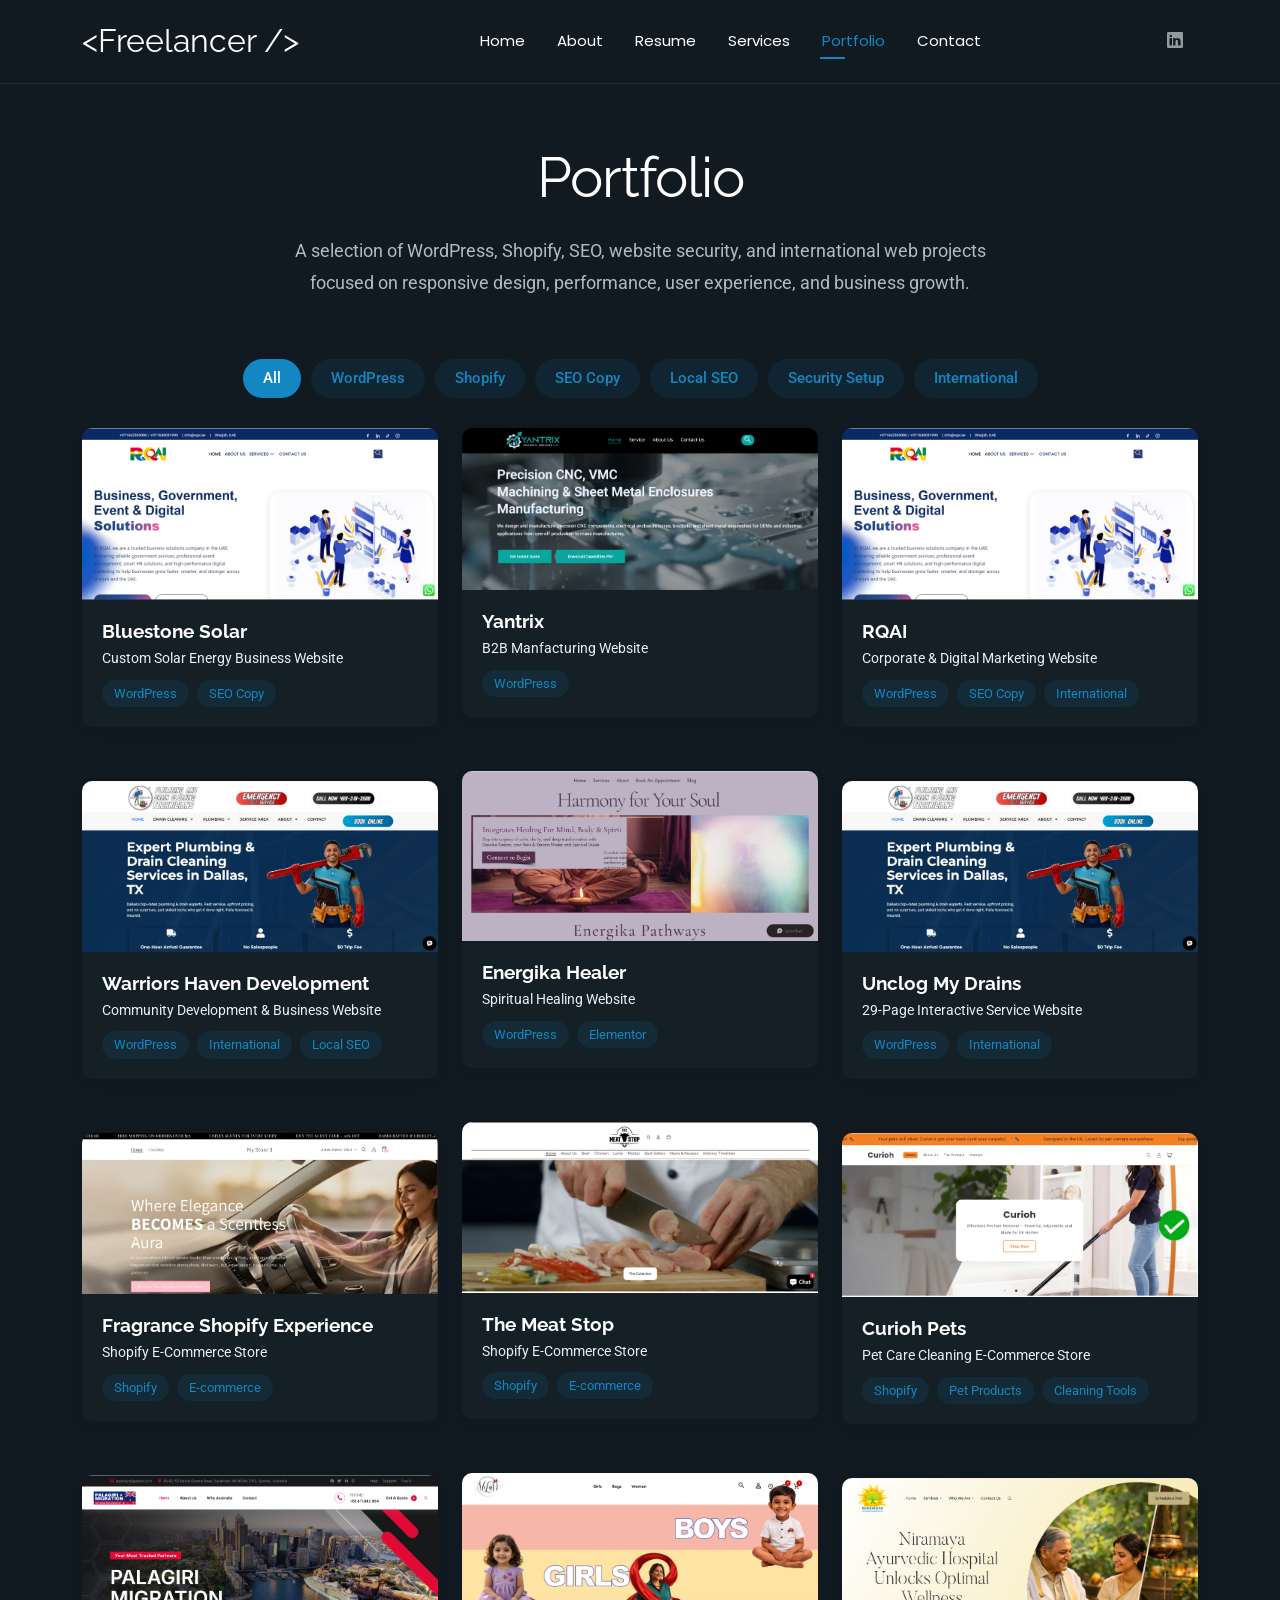
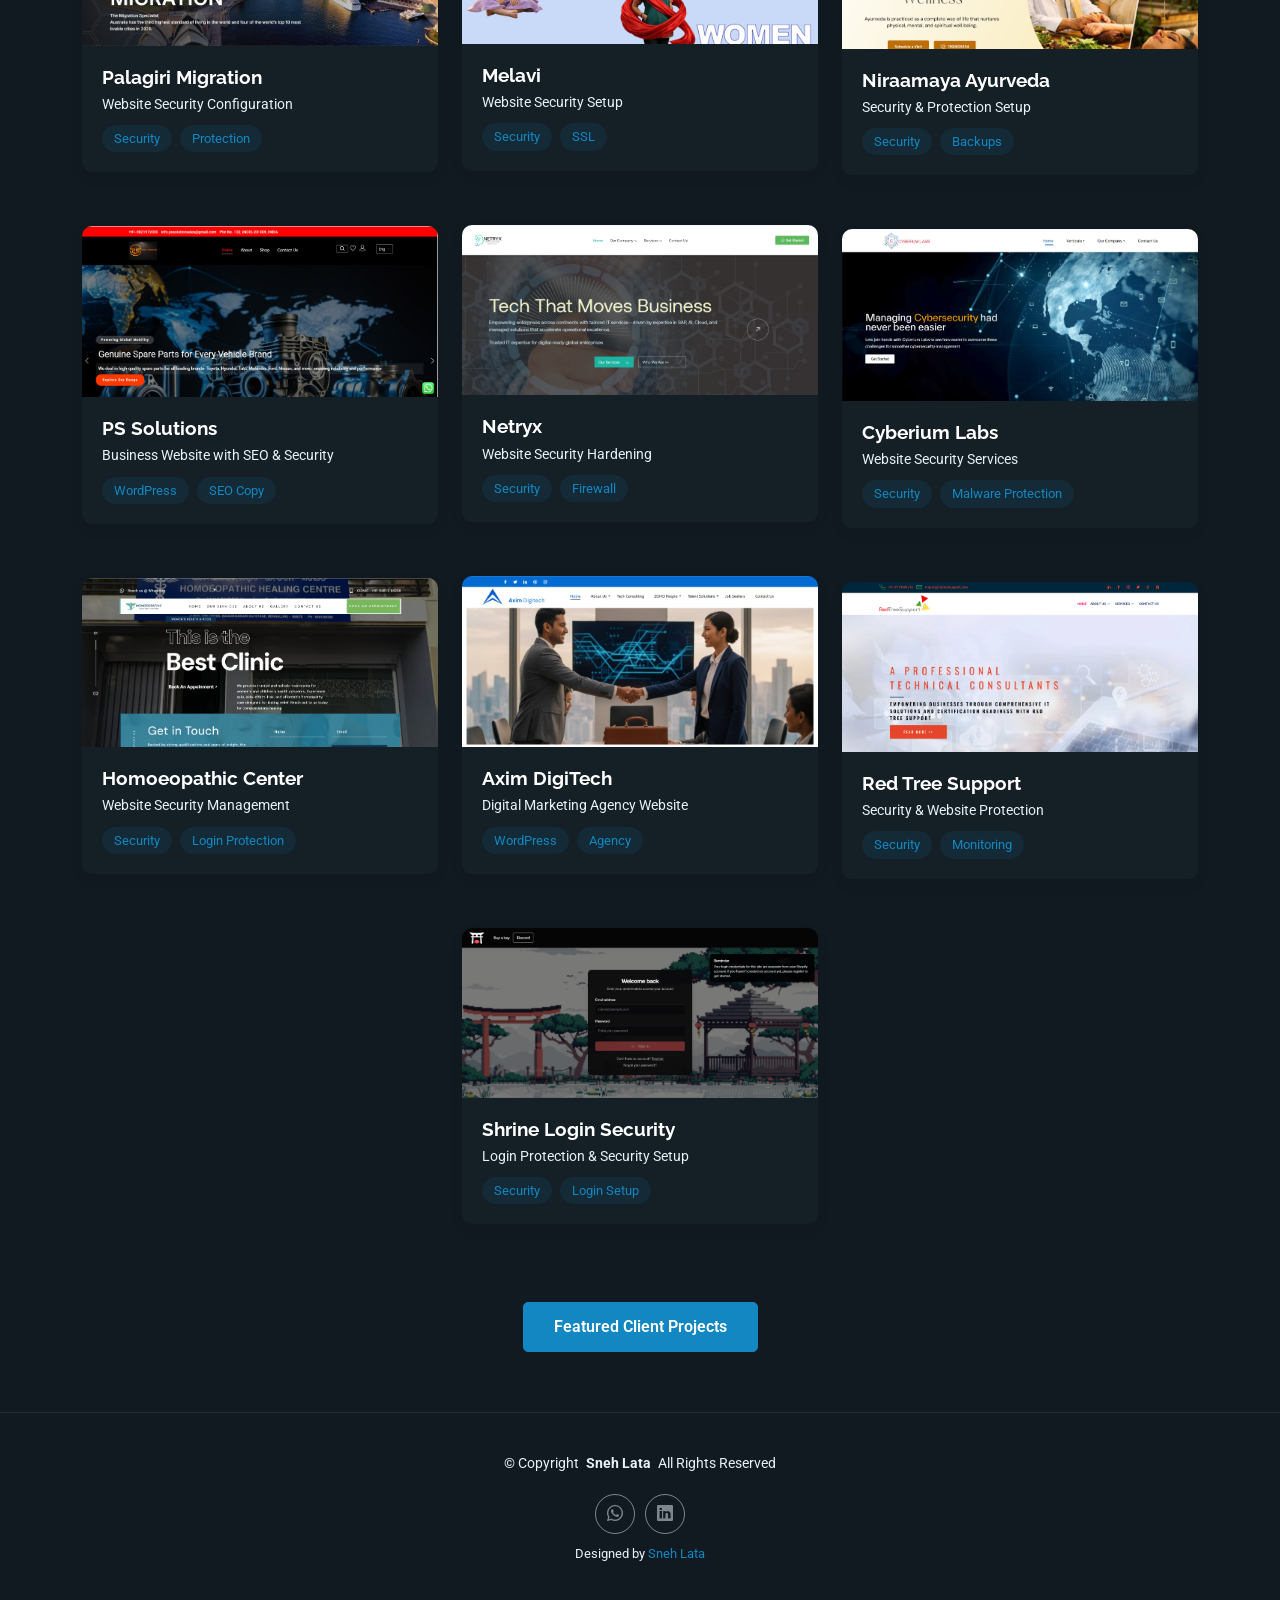
==== commit 984caeba: "Update portfolio.html" ====
--- a/portfolio.html
+++ b/portfolio.html
@@ -88,6 +88,7 @@
             <li data-filter=".filter-wordpress">WordPress</li>
             <li data-filter=".filter-shopify">Shopify</li>
             <li data-filter=".filter-seo">SEO Copy</li>
+             <li data-filter=".filter-seo">Local SEO</li>
             <li data-filter=".filter-security">Security Setup</li>
             <li data-filter=".filter-international">International</li>
           </ul><!-- End Portfolio Filters -->
@@ -97,6 +98,52 @@
             <div class="col-lg-4 col-md-6 portfolio-item isotope-item filter-wordpress filter-seo filter-international">
               <div class="portfolio-card">
                 <div class="portfolio-img">
+                  <img src="./assets/img/portfolio/rqai.png" alt="Bluestone Solar Website" class="img-fluid">
+                  <div class="portfolio-overlay">
+                    <a href="./assets/img/portfolio/rqai.png" class="glightbox portfolio-lightbox"><i
+                        class="bi bi-plus"></i></a>
+                    <a href="https://bluestonesolar.in/" target="_blank" class="portfolio-details-link"><i
+                        class="bi bi-link"></i></a>
+                  </div>
+                </div>
+                <div class="portfolio-info">
+                  <h4>Bluestone Solar</h4>
+                  <p>Custom Solar Energy Business Website</p>
+                  <div class="portfolio-tags">
+                    <span>WordPress</span>
+                    <span>SEO Copy</span>
+                    
+                  </div>
+                </div>
+              </div>
+            </div>
+
+           <div class="col-lg-4 col-md-6 portfolio-item isotope-item filter-wordpress">
+              <div class="portfolio-card">
+                <div class="portfolio-img">
+                  <img src="./assets/img/portfolio/Yantrix.png" alt="Yantrix Website" class="img-fluid">
+                  <div class="portfolio-overlay">
+                    <a href="./assets/img/portfolio/Yantrix.png" class="glightbox portfolio-lightbox"><i
+                        class="bi bi-plus"></i></a>
+                    <a href="https://yantrix.net.in" target="_blank" class="portfolio-details-link"><i
+                        class="bi bi-link"></i></a>
+                  </div>
+                </div>
+                <div class="portfolio-info">
+                  <h4>Yantrix</h4>
+                  <p>B2B Manfacturing Website</p>
+                  <div class="portfolio-tags">
+                    <span>WordPress</span>
+                  
+                  </div>
+                </div>
+              </div>
+            </div>
+
+      
+   <div class="col-lg-4 col-md-6 portfolio-item isotope-item filter-wordpress filter-seo filter-international">
+              <div class="portfolio-card">
+                <div class="portfolio-img">
                   <img src="./assets/img/portfolio/rqai.png" alt="RQAI Website" class="img-fluid">
                   <div class="portfolio-overlay">
                     <a href="./assets/img/portfolio/rqai.png" class="glightbox portfolio-lightbox"><i
@@ -116,52 +163,6 @@
                 </div>
               </div>
             </div>
-
-           <div class="col-lg-4 col-md-6 portfolio-item isotope-item filter-wordpress">
-              <div class="portfolio-card">
-                <div class="portfolio-img">
-                  <img src="./assets/img/portfolio/Yantrix.png" alt="Yantrix Website" class="img-fluid">
-                  <div class="portfolio-overlay">
-                    <a href="./assets/img/portfolio/Yantrix.png" class="glightbox portfolio-lightbox"><i
-                        class="bi bi-plus"></i></a>
-                    <a href="https://yantrix.net.in" target="_blank" class="portfolio-details-link"><i
-                        class="bi bi-link"></i></a>
-                  </div>
-                </div>
-                <div class="portfolio-info">
-                  <h4>Yantrix</h4>
-                  <p>B2B Manfacturing Website</p>
-                  <div class="portfolio-tags">
-                    <span>WordPress</span>
-                  
-                  </div>
-                </div>
-              </div>
-            </div>
-
-      
-   <div class="col-lg-4 col-md-6 portfolio-item isotope-item filter-wordpress filter-seo filter-international">
-              <div class="portfolio-card">
-                <div class="portfolio-img">
-                  <img src="./assets/img/portfolio/rqai.png" alt="RQAI Website" class="img-fluid">
-                  <div class="portfolio-overlay">
-                    <a href="./assets/img/portfolio/rqai.png" class="glightbox portfolio-lightbox"><i
-                        class="bi bi-plus"></i></a>
-                    <a href="https://rqai.ae" target="_blank" class="portfolio-details-link"><i
-                        class="bi bi-link"></i></a>
-                  </div>
-                </div>
-                <div class="portfolio-info">
-                  <h4>RQAI</h4>
-                  <p>Corporate & Digital Marketing Website</p>
-                  <div class="portfolio-tags">
-                    <span>WordPress</span>
-                    <span>SEO Copy</span>
-                    <span>International</span>
-                  </div>
-                </div>
-              </div>
-            </div>
            
 
             
@@ -183,6 +184,29 @@
                   <div class="portfolio-tags">
                     <span>WordPress</span>
                     <span>Elementor</span>
+                  </div>
+                </div>
+              </div>
+            </div>
+
+              <div class="col-lg-4 col-md-6 portfolio-item isotope-item filter-wordpress">
+              <div class="portfolio-card">
+                <div class="portfolio-img">
+                  <img src="./assets/img/portfolio/unclogmydrains.png" alt="Warriors Haven Development Group Website" class="img-fluid">
+                  <div class="portfolio-overlay">
+                    <a href="./assets/img/portfolio/unclogmydrains.png" class="glightbox portfolio-lightbox"><i
+                        class="bi bi-plus"></i></a>
+                    <a href="https://warriorshavendevelopment.org/" target="_blank" class="portfolio-details-link"><i
+                        class="bi bi-link"></i></a>
+                  </div>
+                </div>
+                <div class="portfolio-info">
+                  <h4>Warriors Haven Development</h4>
+                  <p>Community Development & Business Website</p>
+                  <div class="portfolio-tags">
+                    <span>WordPress</span>
+                    <span>International</span>
+                    <span>Local SEO</span>
                   </div>
                 </div>
               </div>
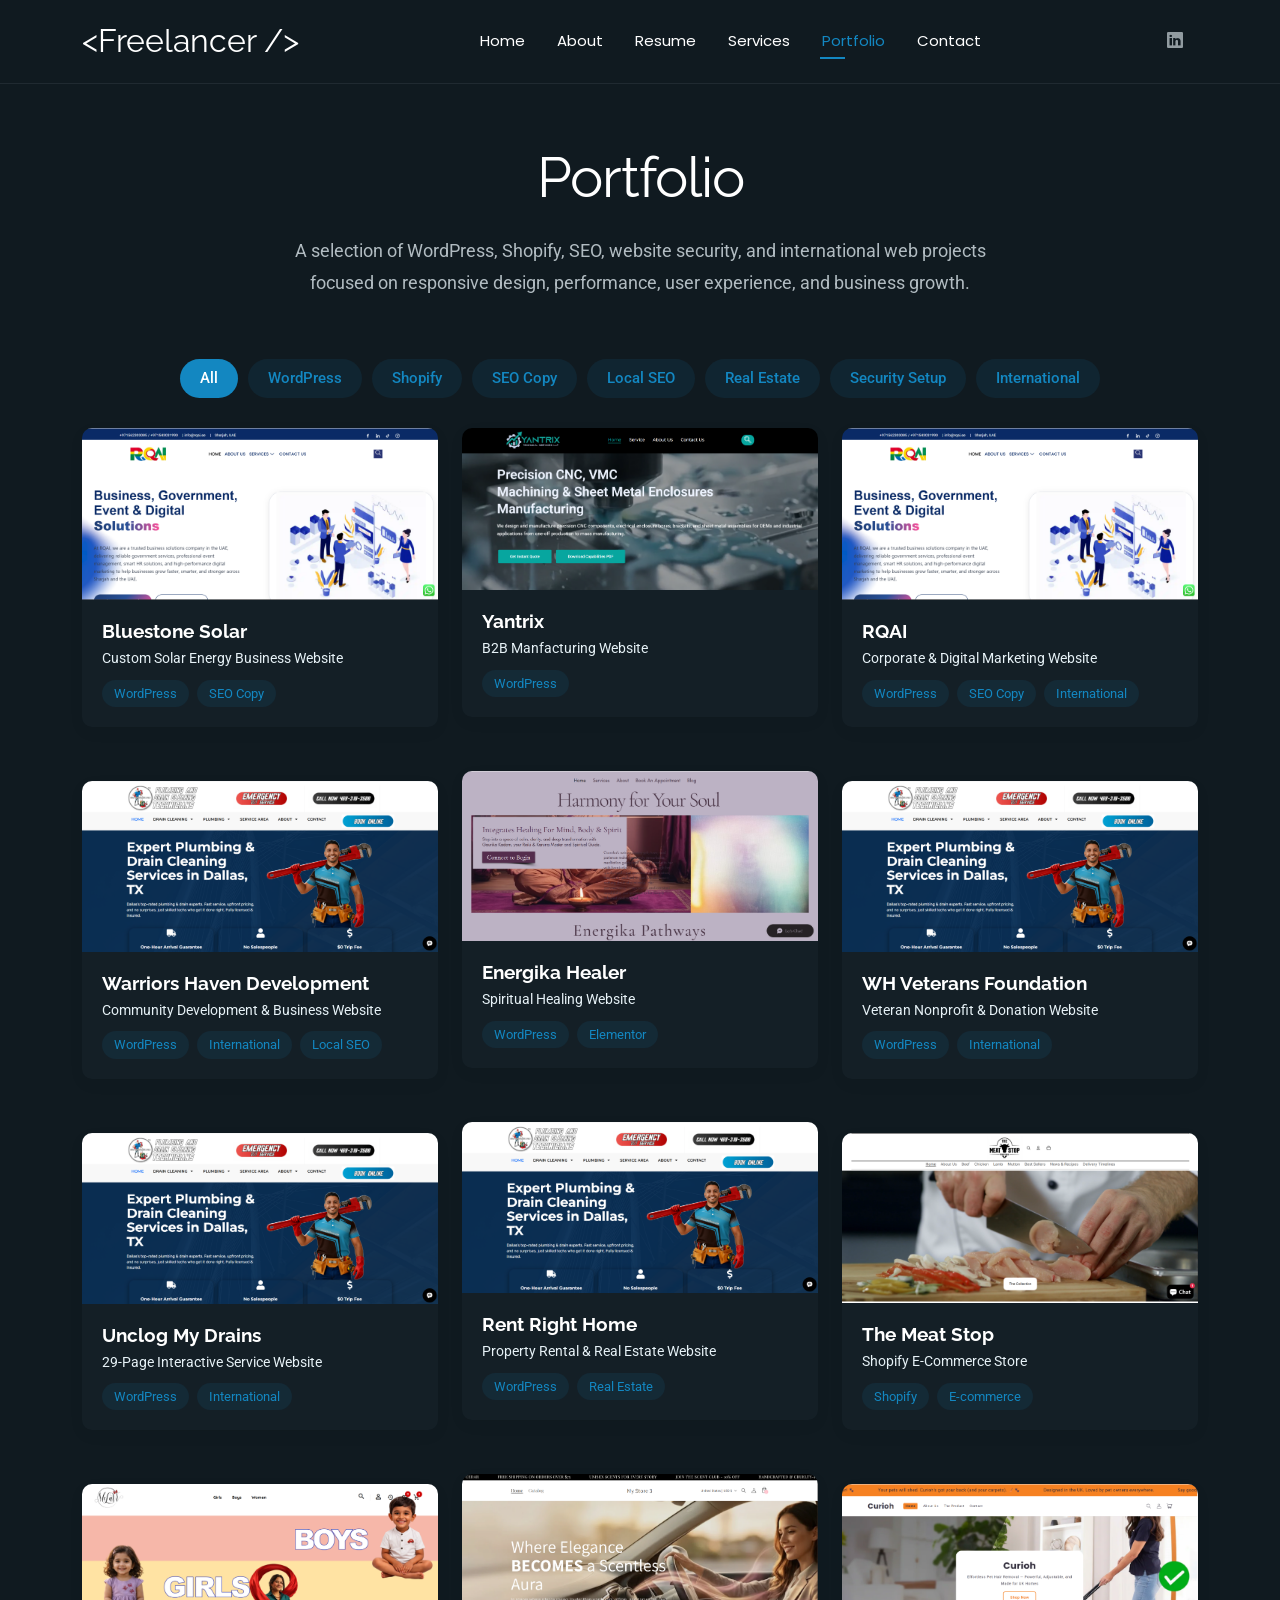
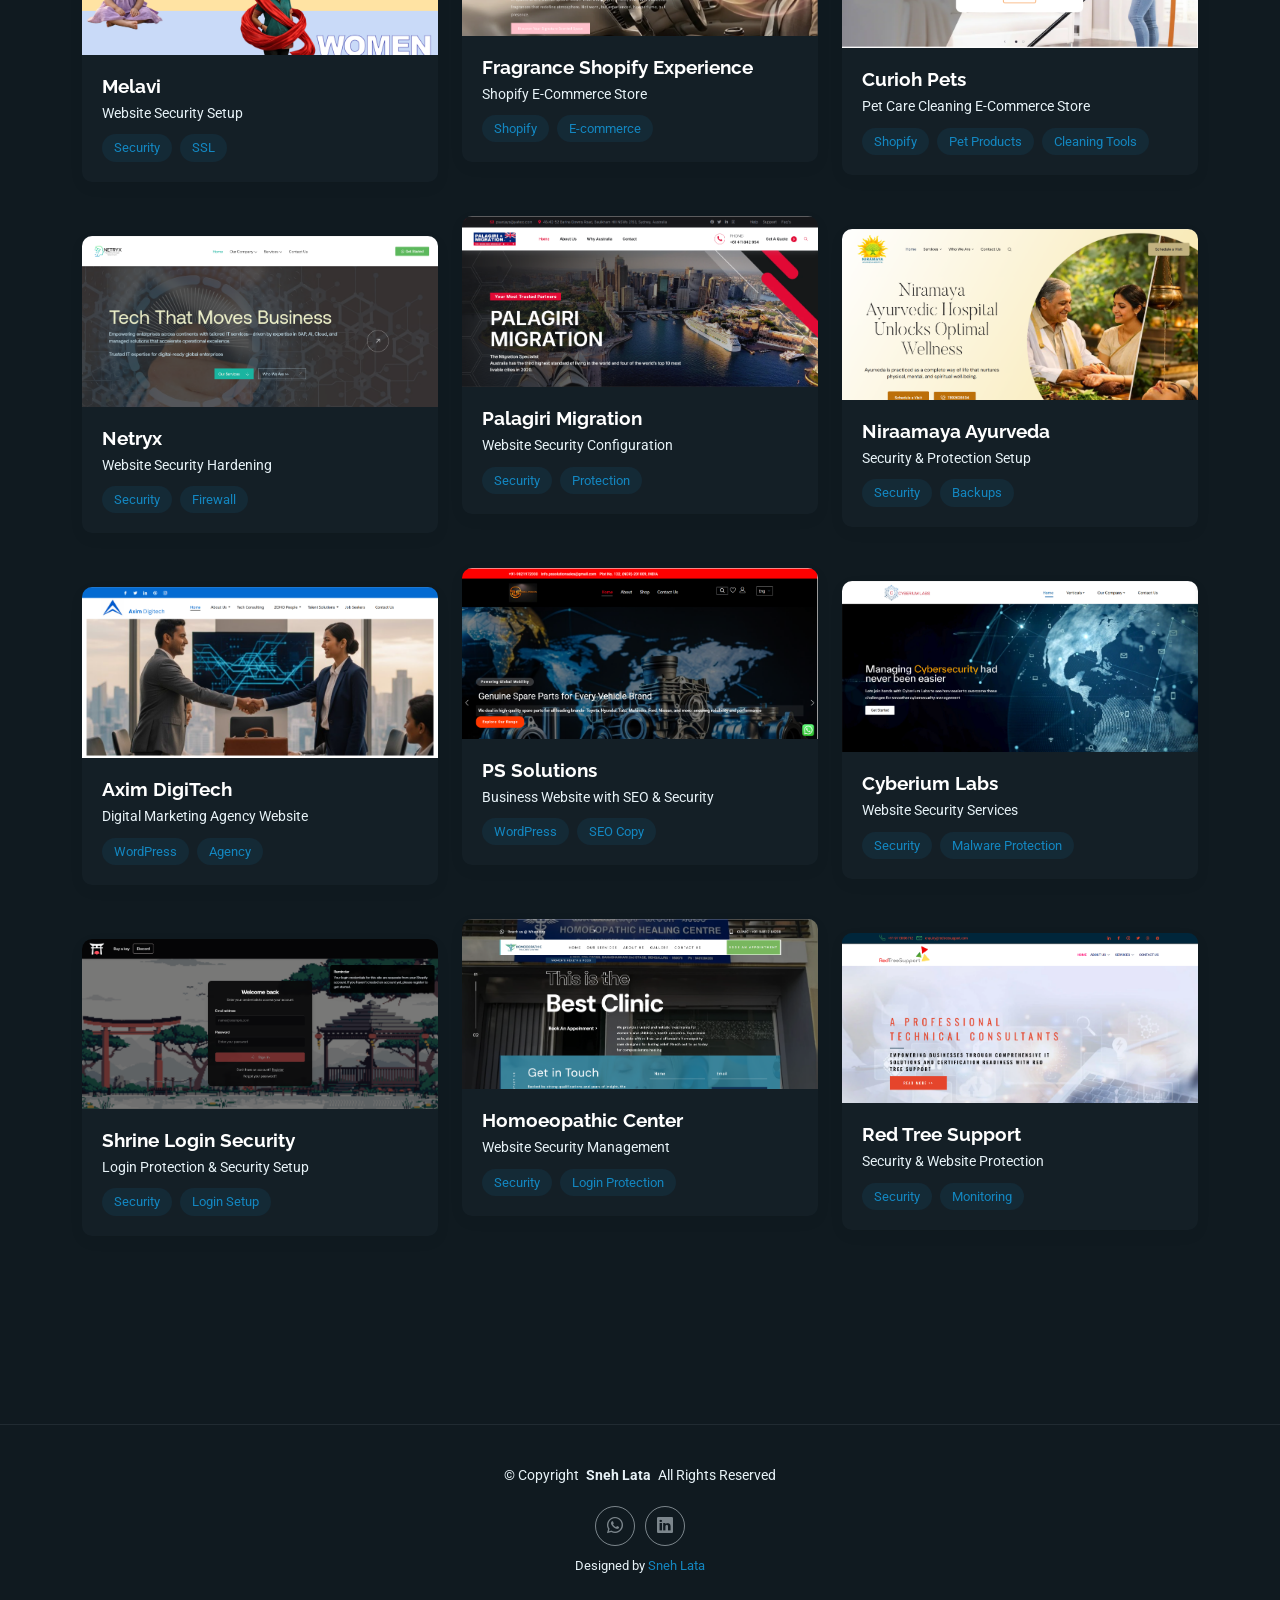
==== commit 505bb90e: "Update portfolio.html" ====
--- a/portfolio.html
+++ b/portfolio.html
@@ -89,6 +89,7 @@
             <li data-filter=".filter-shopify">Shopify</li>
             <li data-filter=".filter-seo">SEO Copy</li>
              <li data-filter=".filter-seo">Local SEO</li>
+            <li data-filter=".filter-seo">Real Estate</li>
             <li data-filter=".filter-security">Security Setup</li>
             <li data-filter=".filter-international">International</li>
           </ul><!-- End Portfolio Filters -->
@@ -212,6 +213,53 @@
               </div>
             </div>
 
+              <div class="col-lg-4 col-md-6 portfolio-item isotope-item filter-wordpress">
+              <div class="portfolio-card">
+                <div class="portfolio-img">
+                  <img src="./assets/img/portfolio/unclogmydrains.png" alt="Warriors Haven Veterans Foundation Website" class="img-fluid">
+                  <div class="portfolio-overlay">
+                    <a href="./assets/img/portfolio/unclogmydrains.png" class="glightbox portfolio-lightbox"><i
+                        class="bi bi-plus"></i></a>
+                    <a href="https://warriorshavenveteransfoundation.org/" target="_blank" class="portfolio-details-link"><i
+                        class="bi bi-link"></i></a>
+                  </div>
+                </div>
+                <div class="portfolio-info">
+                  <h4>WH Veterans Foundation</h4>
+                  <p>Veteran Nonprofit & Donation Website</p>
+                  <div class="portfolio-tags">
+                    <span>WordPress</span>
+                    <span>International</span>
+              
+                  </div>
+                </div>
+              </div>
+            </div>
+
+             <div class="col-lg-4 col-md-6 portfolio-item isotope-item filter-wordpress">
+              <div class="portfolio-card">
+                <div class="portfolio-img">
+                  <img src="./assets/img/portfolio/unclogmydrains.png" alt="Rent Right Home Website" class="img-fluid">
+                  <div class="portfolio-overlay">
+                    <a href="./assets/img/portfolio/unclogmydrains.png" class="glightbox portfolio-lightbox"><i
+                        class="bi bi-plus"></i></a>
+                    <a href="https://rentrighthome.com/" target="_blank" class="portfolio-details-link"><i
+                        class="bi bi-link"></i></a>
+                  </div>
+                </div>
+                <div class="portfolio-info">
+                  <h4>Rent Right Home</h4>
+                  <p>Property Rental & Real Estate Website</p>
+                  <div class="portfolio-tags">
+                    <span>WordPress</span>
+                    <span>Real Estate</span>
+              
+                  </div>
+                </div>
+              </div>
+            </div>
+
+            
                   <div class="col-lg-4 col-md-6 portfolio-item isotope-item filter-wordpress">
               <div class="portfolio-card">
                 <div class="portfolio-img">
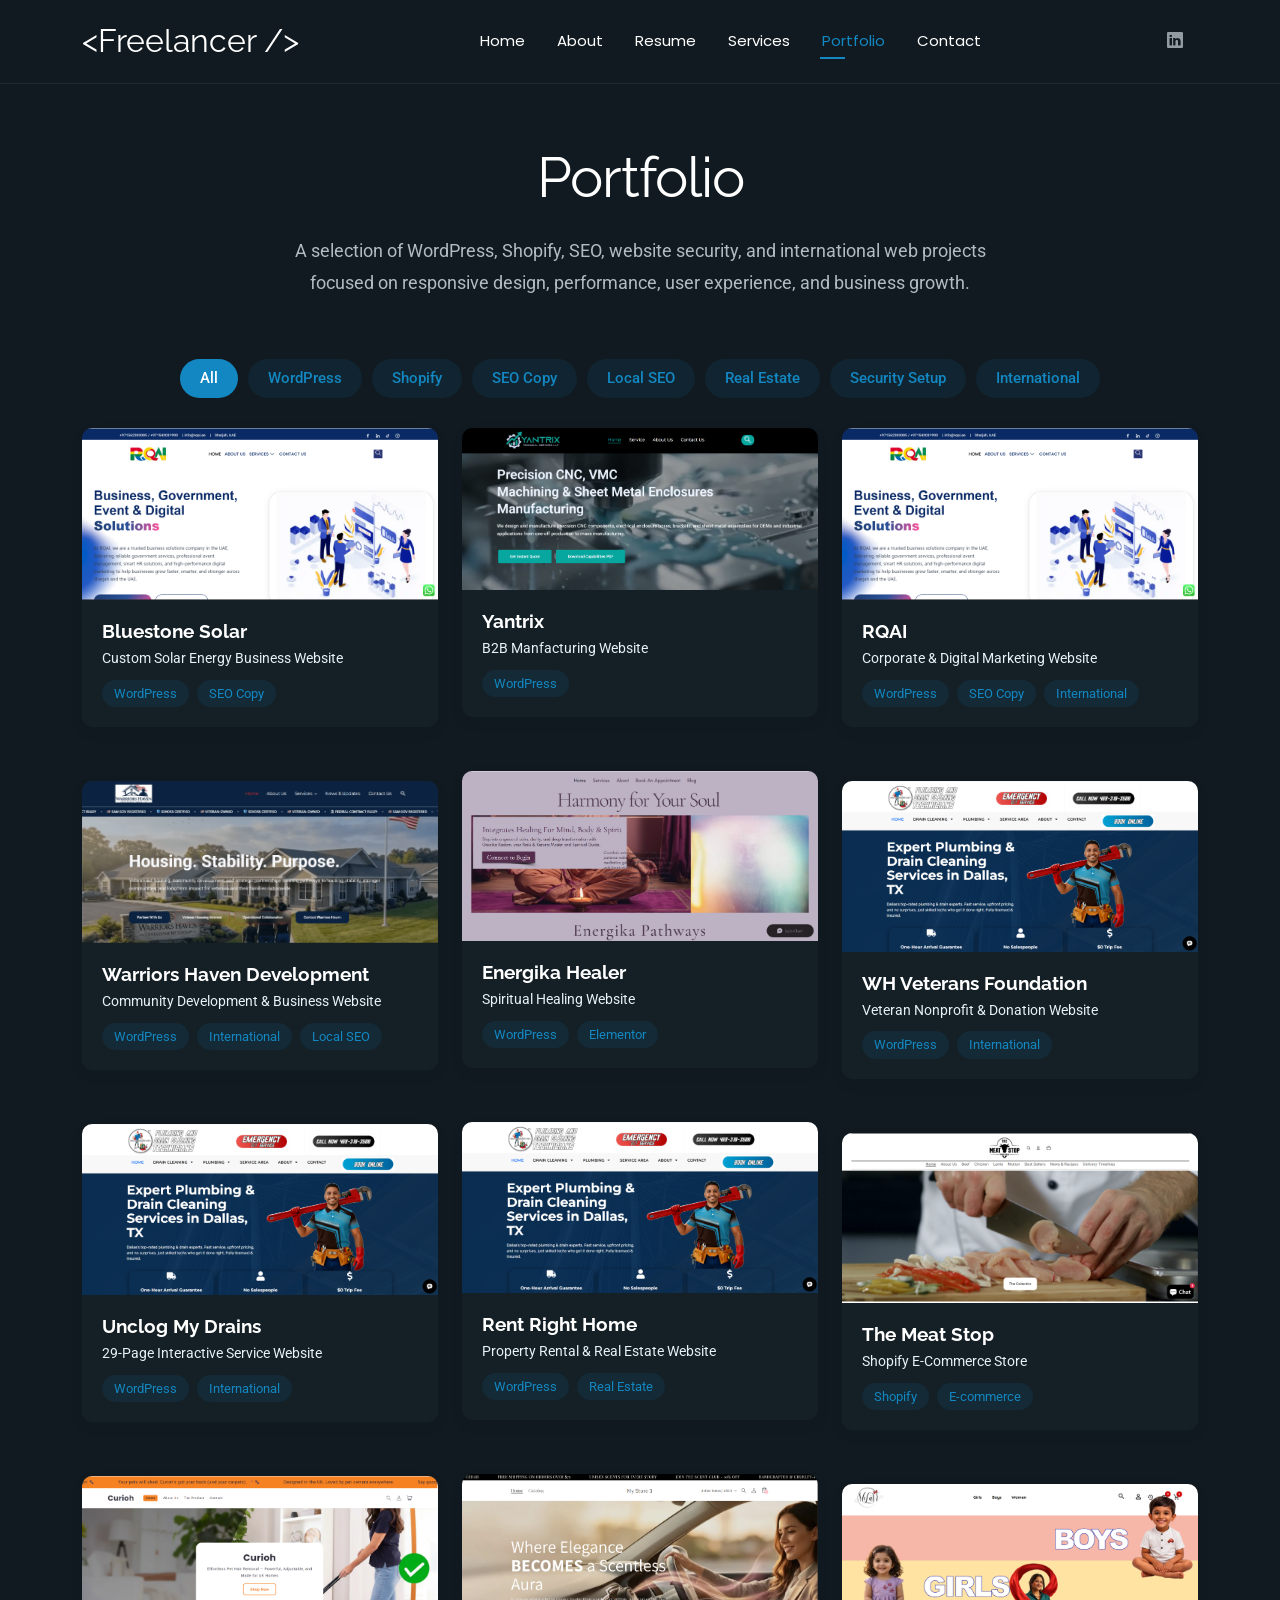
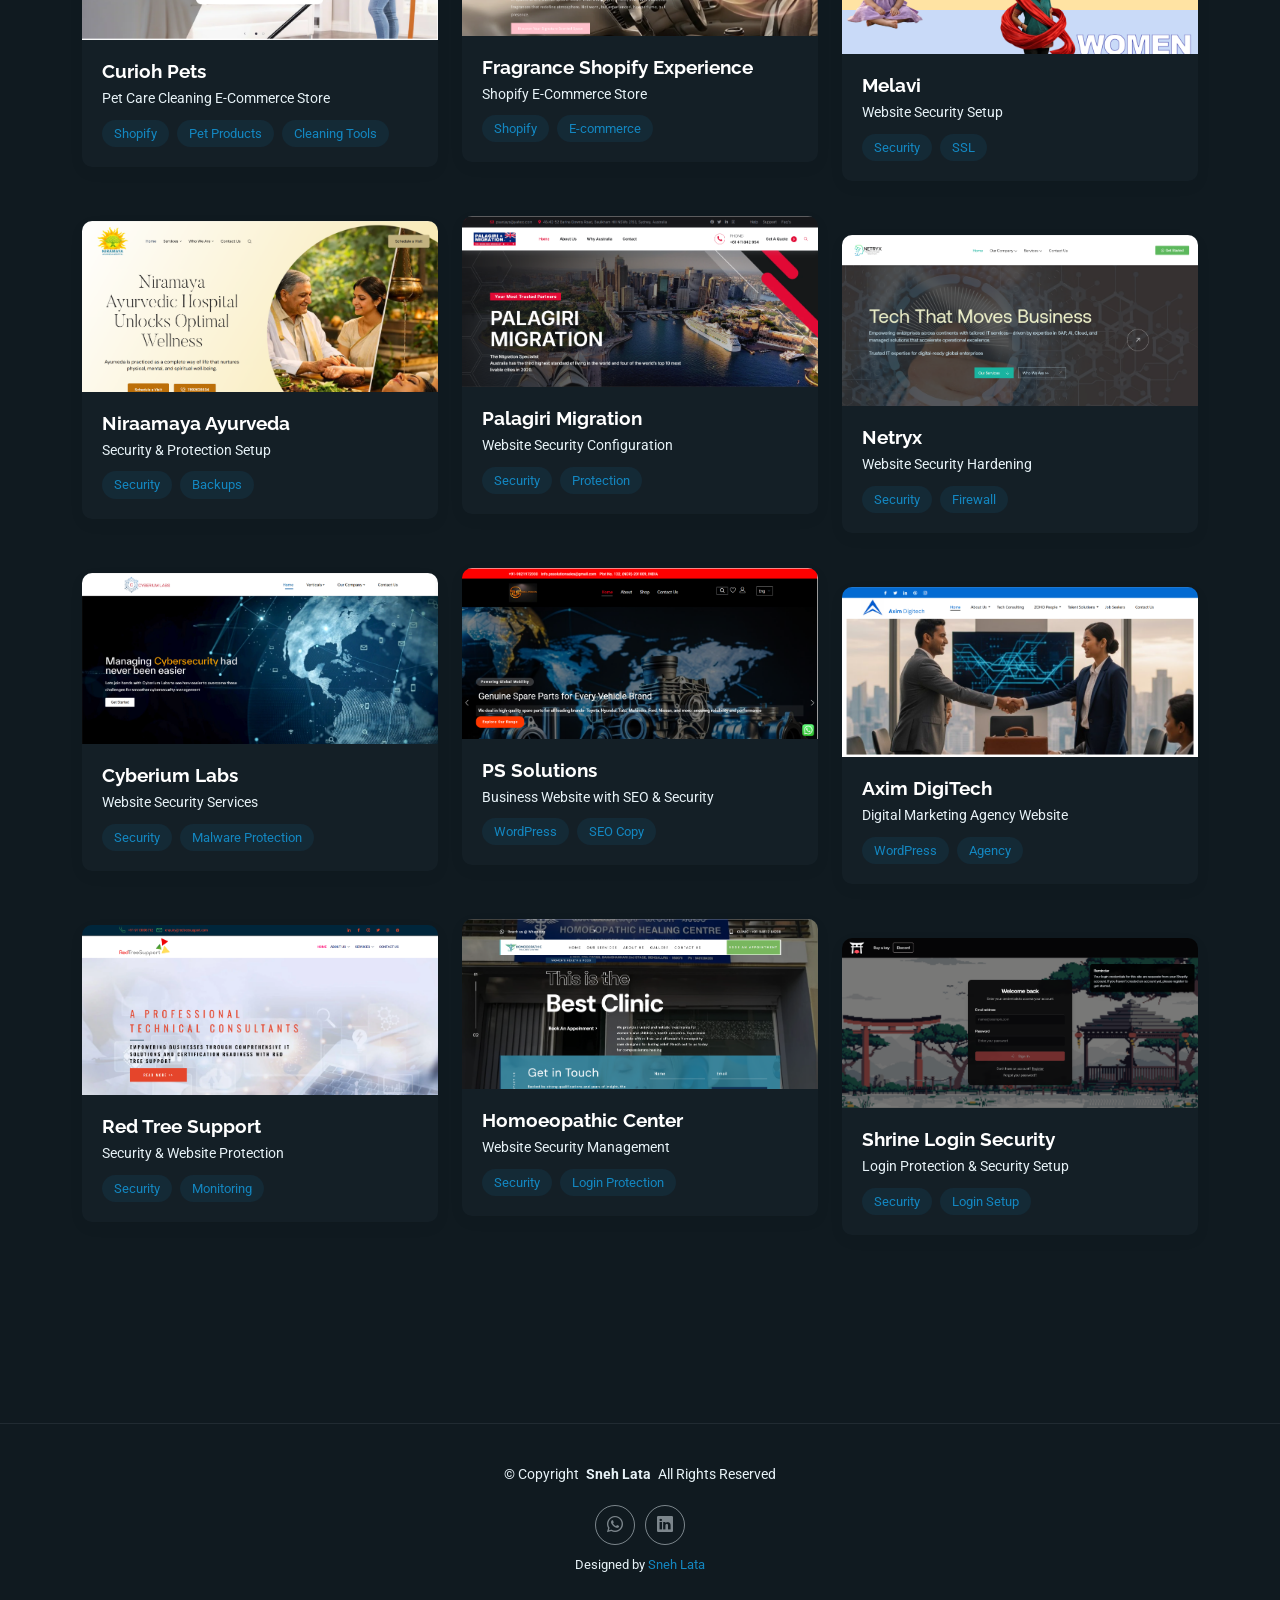
==== commit ddb0a956: "Update portfolio.html" ====
--- a/portfolio.html
+++ b/portfolio.html
@@ -193,9 +193,9 @@
               <div class="col-lg-4 col-md-6 portfolio-item isotope-item filter-wordpress">
               <div class="portfolio-card">
                 <div class="portfolio-img">
-                  <img src="./assets/img/portfolio/unclogmydrains.png" alt="Warriors Haven Development Group Website" class="img-fluid">
-                  <div class="portfolio-overlay">
-                    <a href="./assets/img/portfolio/unclogmydrains.png" class="glightbox portfolio-lightbox"><i
+                  <img src="./assets/img/portfolio/Screenshot 2026-07-18 120557.png" alt="Warriors Haven Development Group Website" class="img-fluid">
+                  <div class="portfolio-overlay">
+                    <a href="./assets/img/portfolio/Screenshot 2026-07-18 120557.png" class="glightbox portfolio-lightbox"><i
                         class="bi bi-plus"></i></a>
                     <a href="https://warriorshavendevelopment.org/" target="_blank" class="portfolio-details-link"><i
                         class="bi bi-link"></i></a>
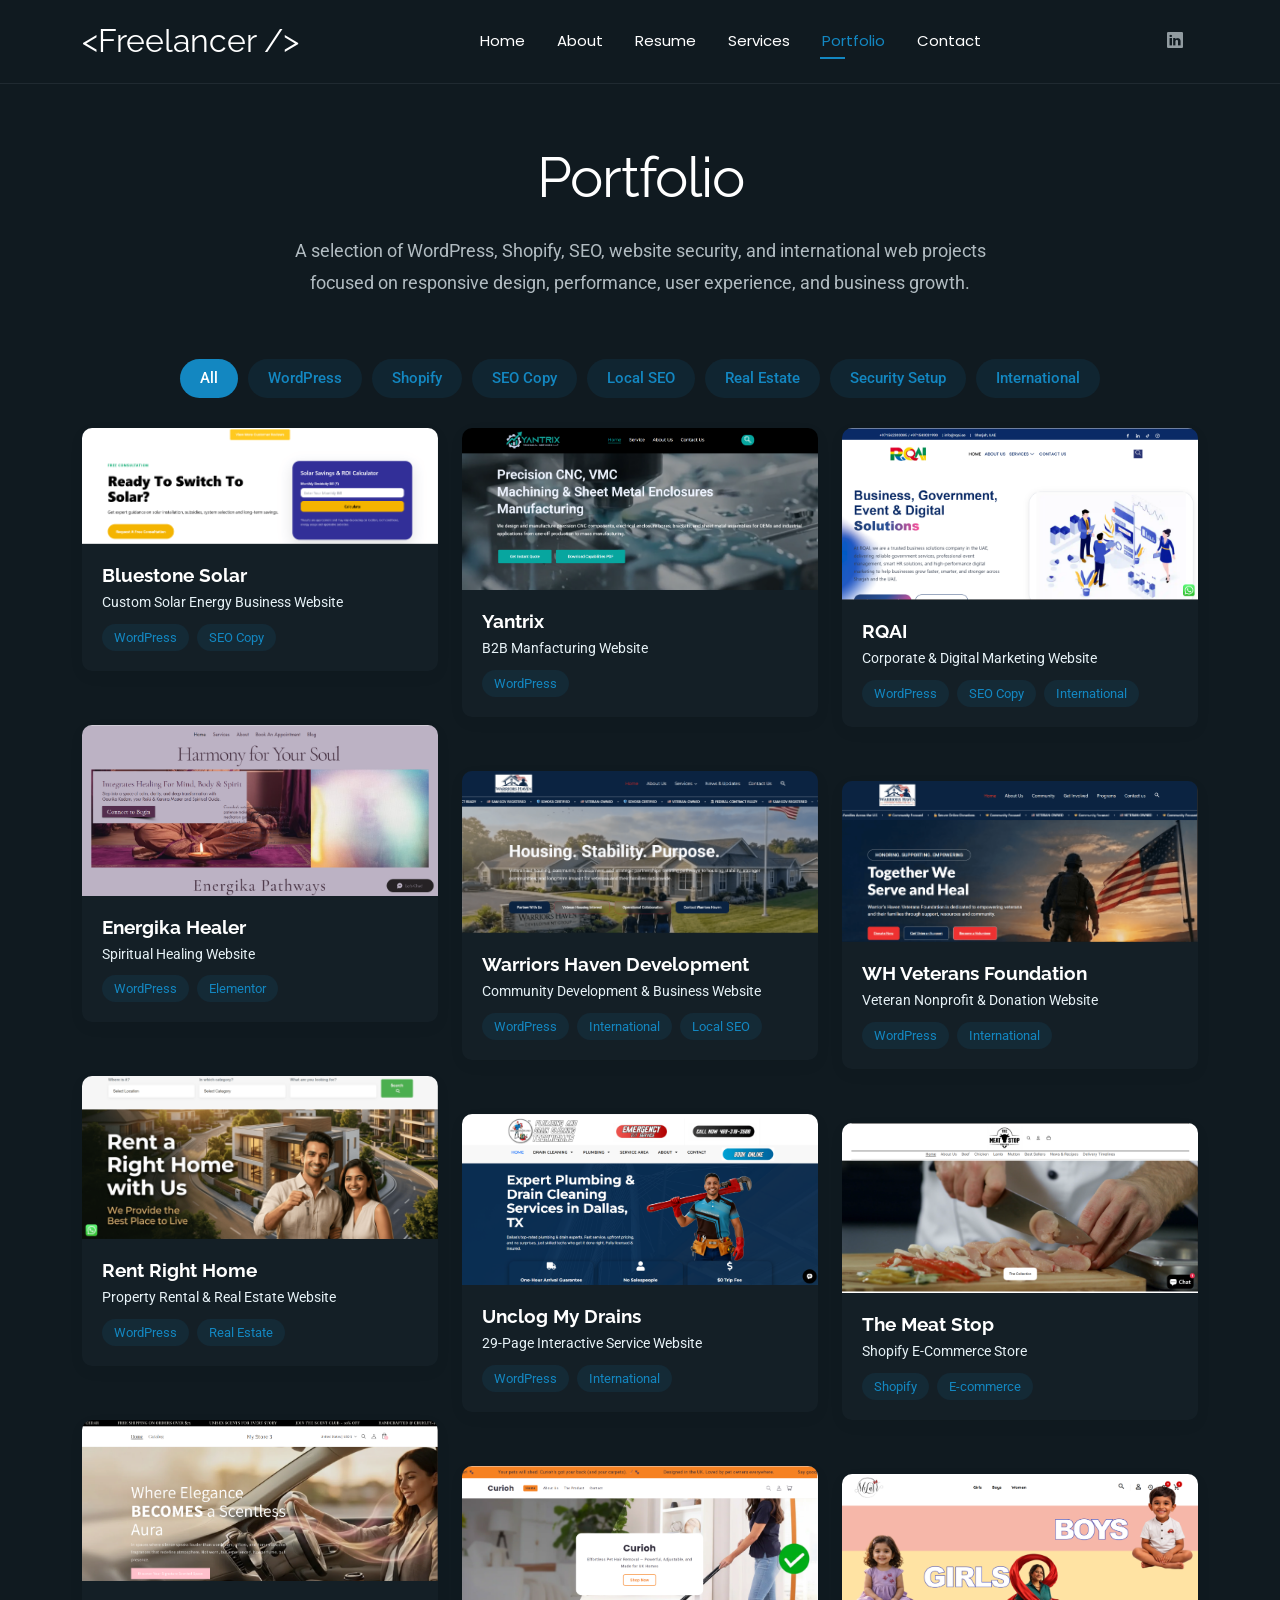
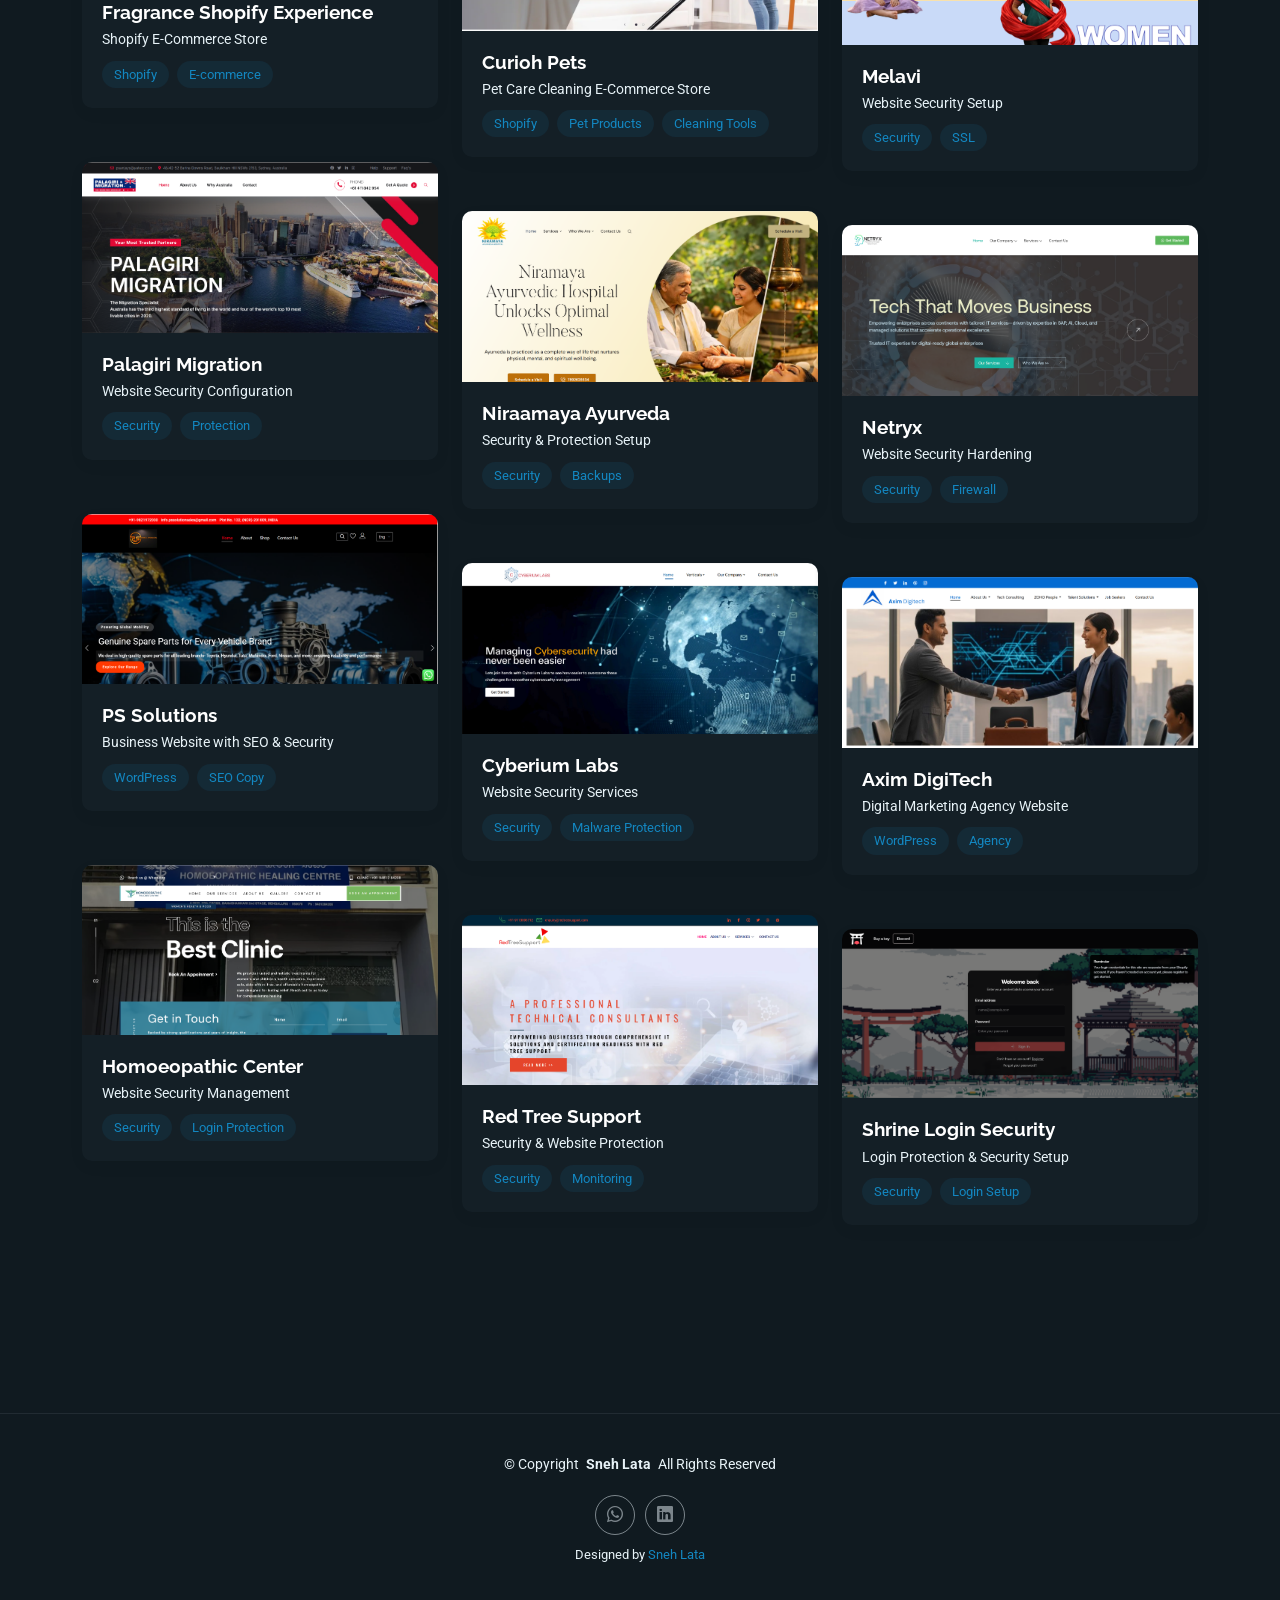
==== commit f5a096f0: "Update portfolio.html" ====
--- a/portfolio.html
+++ b/portfolio.html
@@ -99,9 +99,9 @@
             <div class="col-lg-4 col-md-6 portfolio-item isotope-item filter-wordpress filter-seo filter-international">
               <div class="portfolio-card">
                 <div class="portfolio-img">
-                  <img src="./assets/img/portfolio/rqai.png" alt="Bluestone Solar Website" class="img-fluid">
-                  <div class="portfolio-overlay">
-                    <a href="./assets/img/portfolio/rqai.png" class="glightbox portfolio-lightbox"><i
+                  <img src="./assets/img/portfolio/Solar.png" alt="Bluestone Solar Website" class="img-fluid">
+                  <div class="portfolio-overlay">
+                    <a href="./assets/img/portfolio/Solar.png" class="glightbox portfolio-lightbox"><i
                         class="bi bi-plus"></i></a>
                     <a href="https://bluestonesolar.in/" target="_blank" class="portfolio-details-link"><i
                         class="bi bi-link"></i></a>
@@ -216,9 +216,9 @@
               <div class="col-lg-4 col-md-6 portfolio-item isotope-item filter-wordpress">
               <div class="portfolio-card">
                 <div class="portfolio-img">
-                  <img src="./assets/img/portfolio/unclogmydrains.png" alt="Warriors Haven Veterans Foundation Website" class="img-fluid">
-                  <div class="portfolio-overlay">
-                    <a href="./assets/img/portfolio/unclogmydrains.png" class="glightbox portfolio-lightbox"><i
+                  <img src="./assets/img/portfolio/WHVF.png " alt="Warriors Haven Veterans Foundation Website" class="img-fluid">
+                  <div class="portfolio-overlay">
+                    <a href="./assets/img/portfolio/WHVF.png " class="glightbox portfolio-lightbox"><i
                         class="bi bi-plus"></i></a>
                     <a href="https://warriorshavenveteransfoundation.org/" target="_blank" class="portfolio-details-link"><i
                         class="bi bi-link"></i></a>
@@ -239,9 +239,9 @@
              <div class="col-lg-4 col-md-6 portfolio-item isotope-item filter-wordpress">
               <div class="portfolio-card">
                 <div class="portfolio-img">
-                  <img src="./assets/img/portfolio/unclogmydrains.png" alt="Rent Right Home Website" class="img-fluid">
-                  <div class="portfolio-overlay">
-                    <a href="./assets/img/portfolio/unclogmydrains.png" class="glightbox portfolio-lightbox"><i
+                  <img src="./assets/img/portfolio/Rentright.png " alt="Rent Right Home Website" class="img-fluid">
+                  <div class="portfolio-overlay">
+                    <a href="./assets/img/portfolio/Rentright.png " class="glightbox portfolio-lightbox"><i
                         class="bi bi-plus"></i></a>
                     <a href="https://rentrighthome.com/" target="_blank" class="portfolio-details-link"><i
                         class="bi bi-link"></i></a>
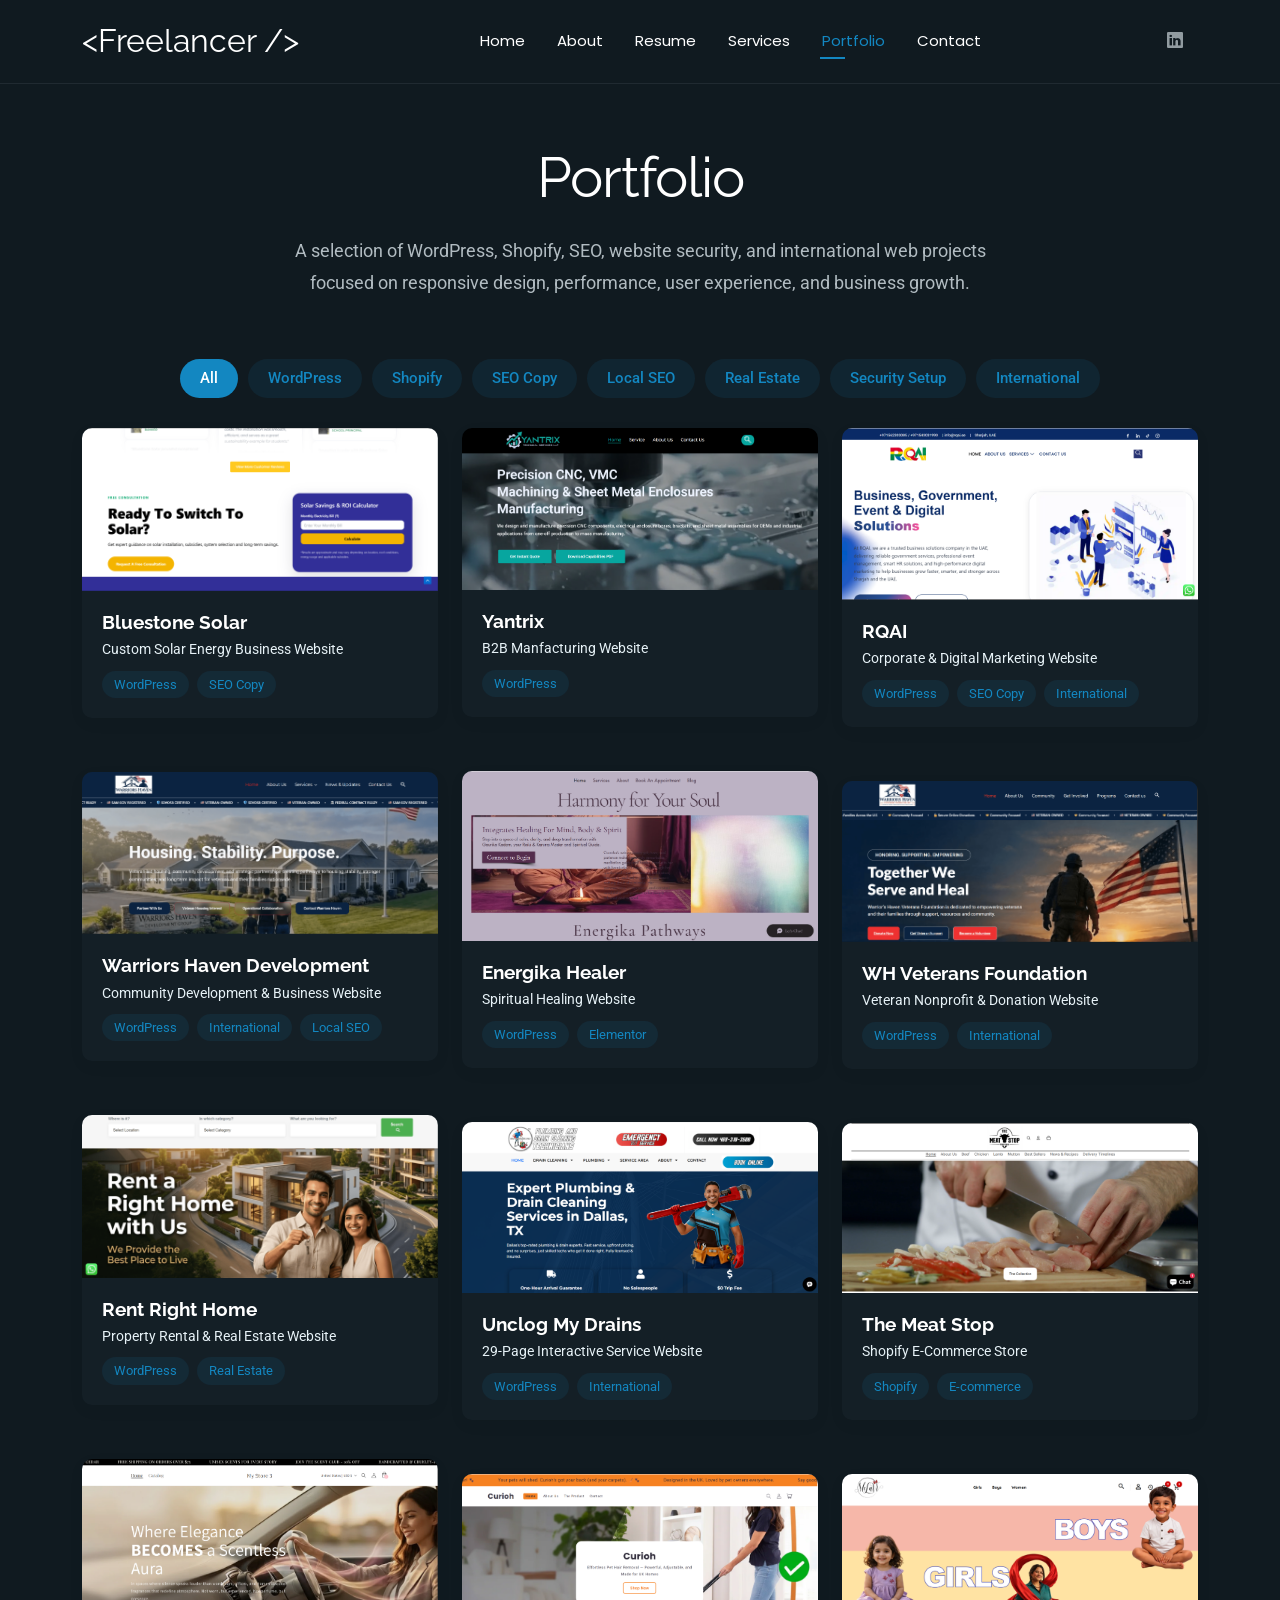
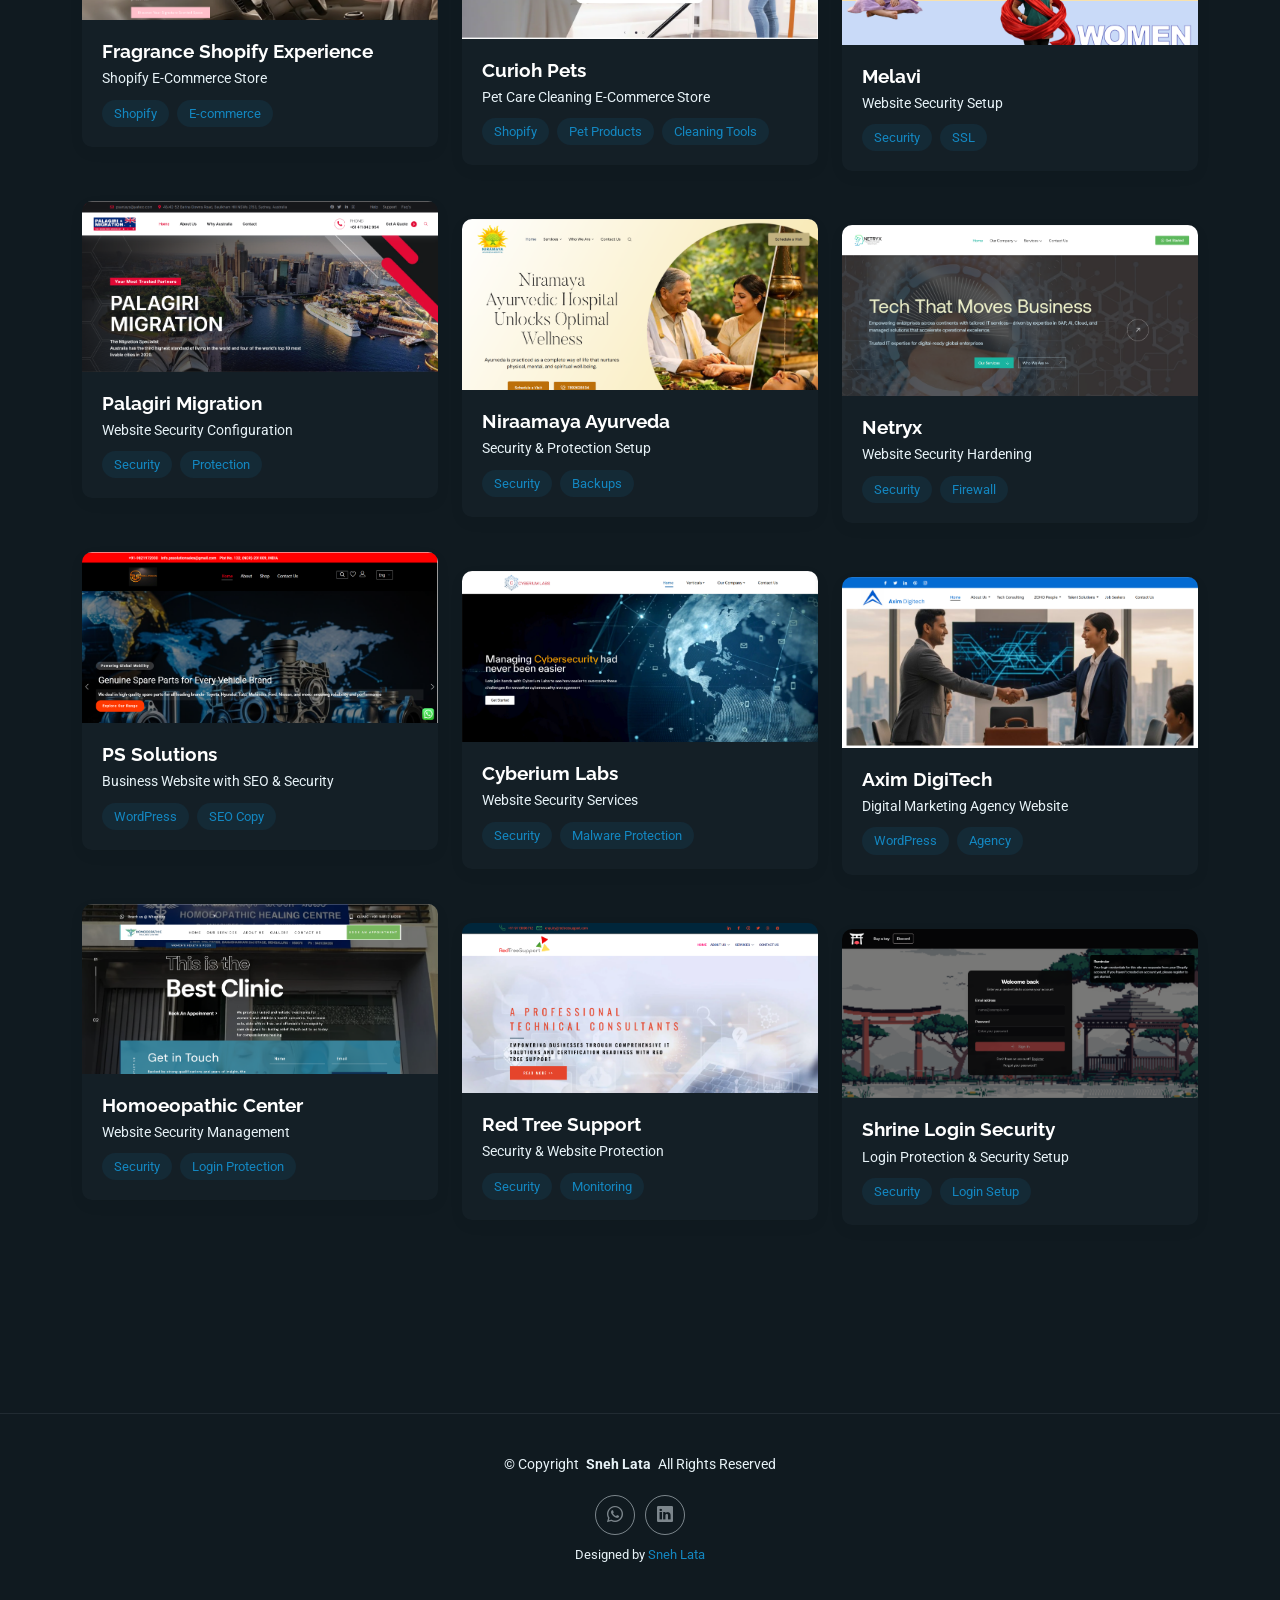
==== commit 970e980c: "Update portfolio.html" ====
--- a/portfolio.html
+++ b/portfolio.html
@@ -99,9 +99,9 @@
             <div class="col-lg-4 col-md-6 portfolio-item isotope-item filter-wordpress filter-seo filter-international">
               <div class="portfolio-card">
                 <div class="portfolio-img">
-                  <img src="./assets/img/portfolio/Solar.png" alt="Bluestone Solar Website" class="img-fluid">
-                  <div class="portfolio-overlay">
-                    <a href="./assets/img/portfolio/Solar.png" class="glightbox portfolio-lightbox"><i
+                  <img src="./assets/img/portfolio/Screenshot 2026-07-18 123018.png" alt="Bluestone Solar Website" class="img-fluid">
+                  <div class="portfolio-overlay">
+                    <a href="./assets/img/portfolio/Screenshot 2026-07-18 123018.png" class="glightbox portfolio-lightbox"><i
                         class="bi bi-plus"></i></a>
                     <a href="https://bluestonesolar.in/" target="_blank" class="portfolio-details-link"><i
                         class="bi bi-link"></i></a>
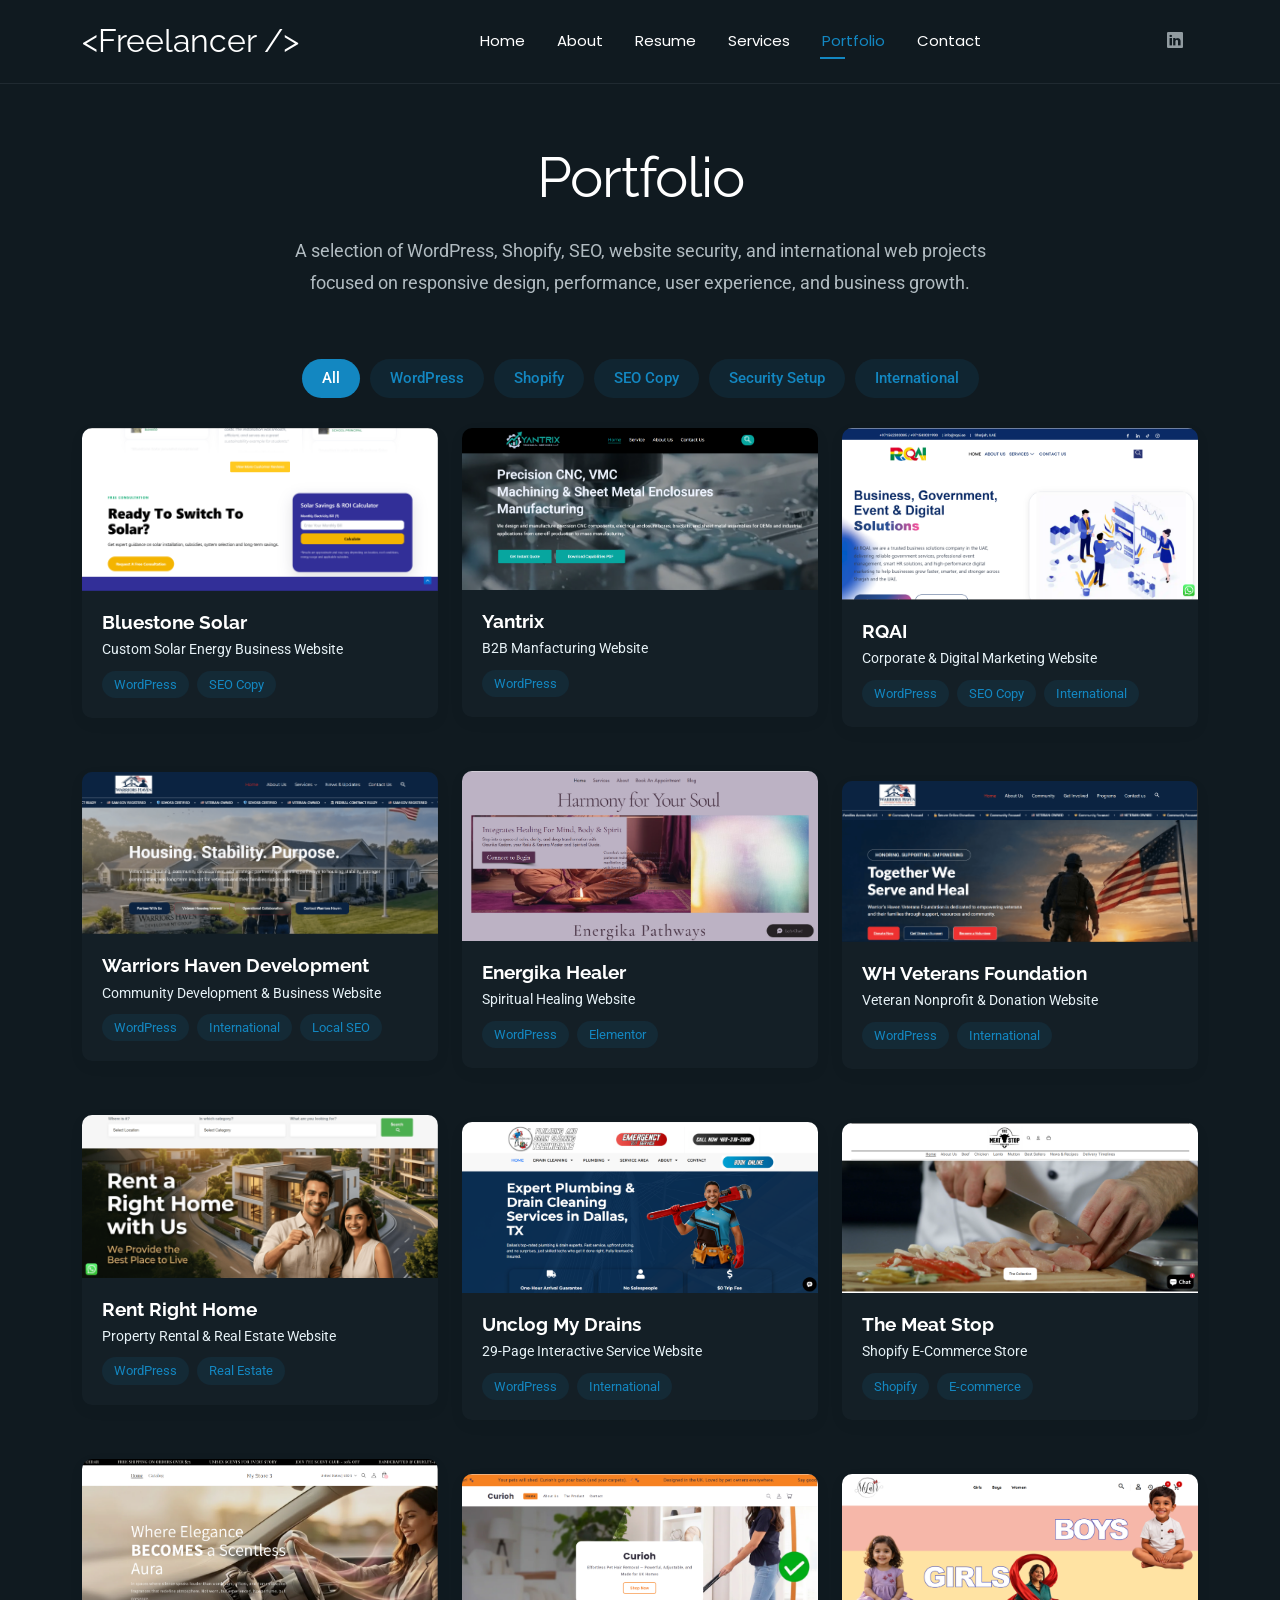
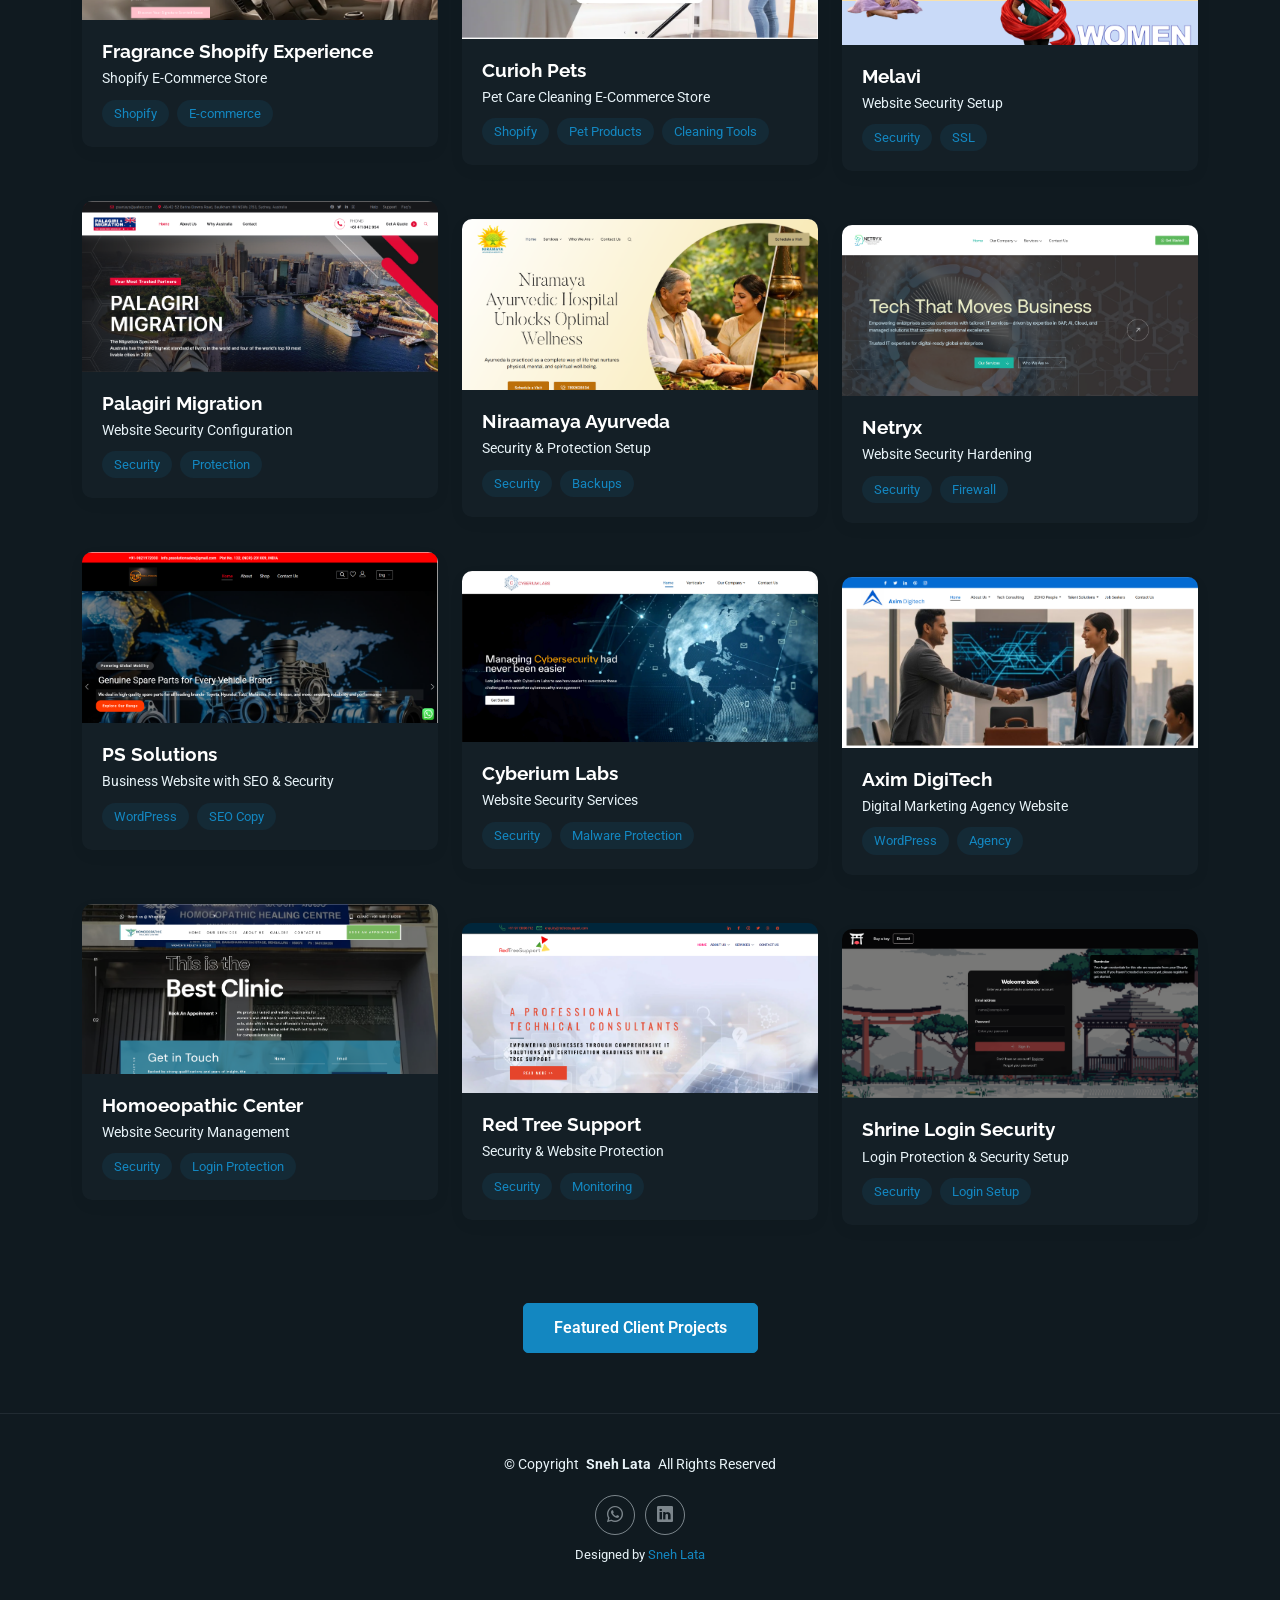
==== commit 7c5289ea: "Update portfolio.html" ====
--- a/portfolio.html
+++ b/portfolio.html
@@ -88,8 +88,7 @@
             <li data-filter=".filter-wordpress">WordPress</li>
             <li data-filter=".filter-shopify">Shopify</li>
             <li data-filter=".filter-seo">SEO Copy</li>
-             <li data-filter=".filter-seo">Local SEO</li>
-            <li data-filter=".filter-seo">Real Estate</li>
+        
             <li data-filter=".filter-security">Security Setup</li>
             <li data-filter=".filter-international">International</li>
           </ul><!-- End Portfolio Filters -->
